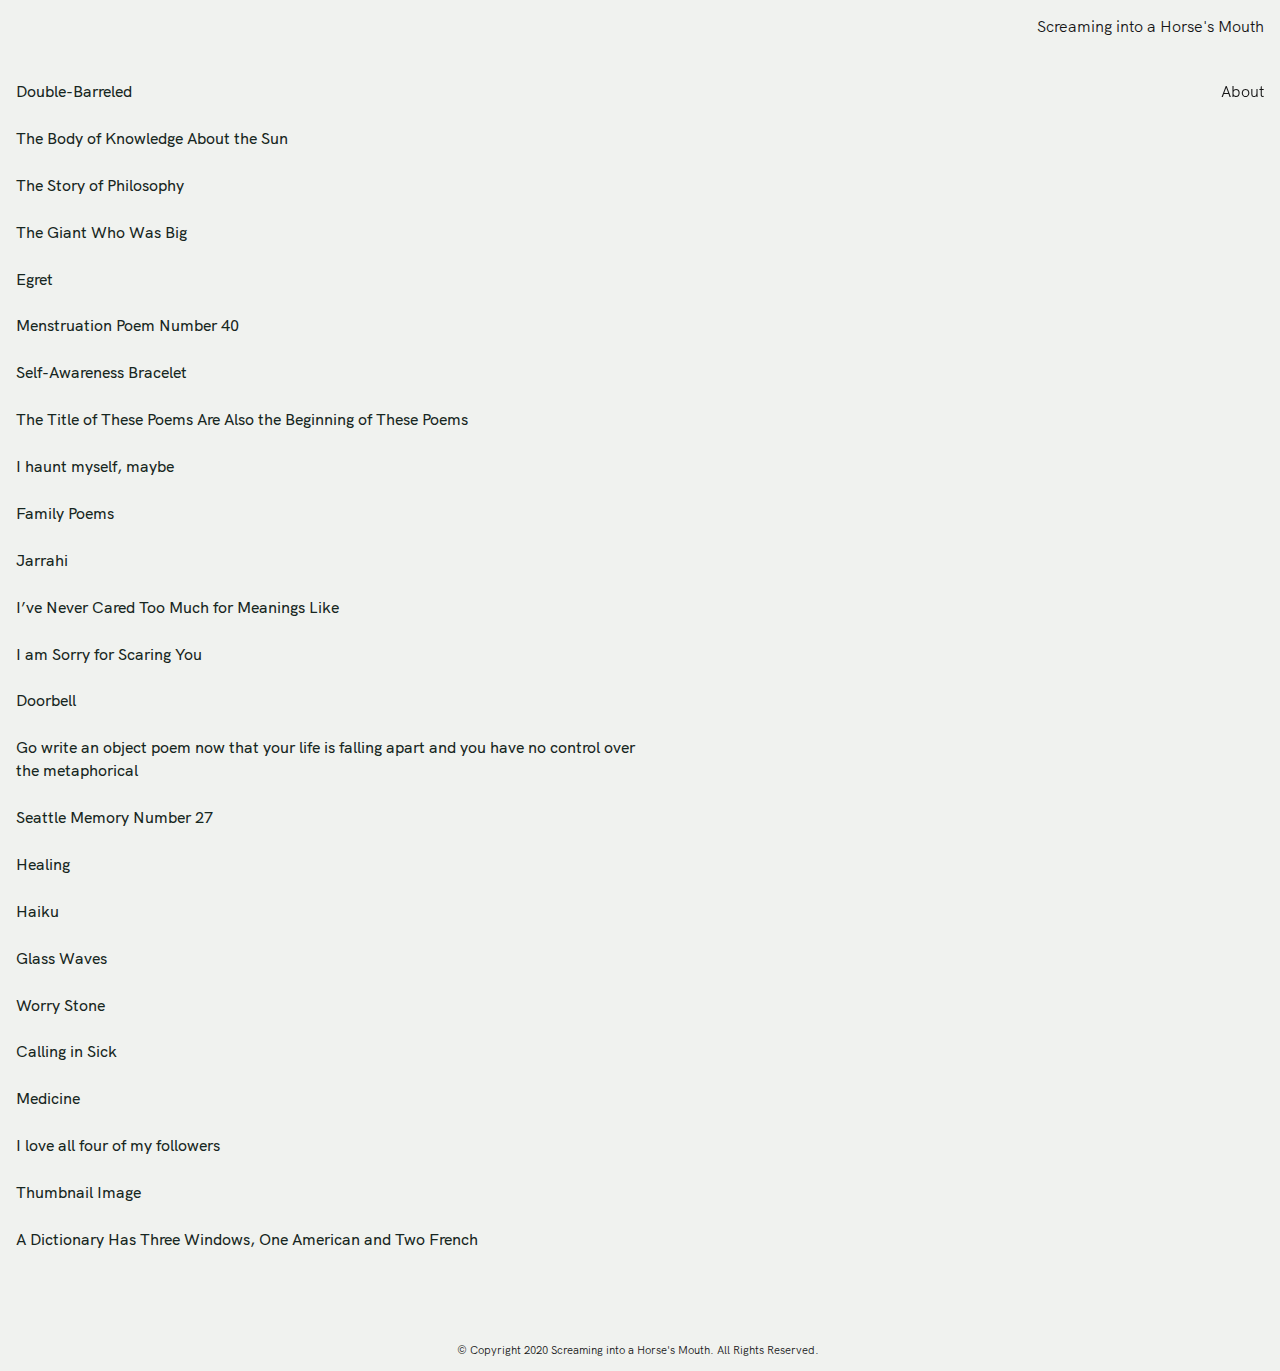
==== index.html @ bbf0a07b "added charlottes poems" ====
<!DOCTYPE html>
<html lang="en" dir="ltr">
<head>
  <meta charset="UTF-8" />
  <meta name="viewport" content="width=device-width, initial-scale=1.0, user-scalable=no" />

  <title>Screaming into a Horse's Mouth</title>

  <meta name="description" content="Screaming into a Horse's Mouth is a website containing poetry" />
  <link rel="canonical" href="https://screamingintoahorsesmouth.com" />

  <meta property="og:type" content="website" />
  <meta property="og:title" content="Screaming into a Horse's Mouth" />
  <meta property="og:description" content="Screaming into a Horse's Mouth is a website containing poetry" />
  <meta property="og:url" content="https://screaming.surge.sh/" />
  <meta property="og:site_name" content="Screaming into a Horse's Mouth" />
  <meta property="og:image" content="https://screamingintoahorsesmouth.com/siahm.png" />

  <meta name="twitter:card" content="summary_large_image" />
  <meta name="twitter:title" content="Screaming into a Horse's Mouth" />
  <meta name="twitter:description" content="Screaming into a Horse's Mouth is a website containing poetry" />
  <meta name="twitter:site" content="https://screamingintoahorsesmouth.com" />
  <meta name="twitter:image" content="https://screamingintoahorsesmouth.com/siahm.png" />

  <script src="https://ajax.googleapis.com/ajax/libs/jquery/3.3.1/jquery.min.js"></script>
  <link rel="stylesheet" type="text/css" href="style.css" />
</head>

<body class="no-js">

  <header>
  Screaming into a Horse's Mouth
  </header>

  <main>

  <div class="pageFlex">
    <div class="pieces">

      <!--
          <div class="piece" id="">
            <span class="pieceTitle"></span>
            <div class="content">

            <div class="authorName"></div>
            <div class="shareLink"><span class="share">Share</span></div>
            </div>
          </div> -->
          <div class="piece" id="knight1">
            <span class="pieceTitle">Double-Barreled</span>
            <div class="content">
              <div class="poemLine">Let our children keep </div>
              <div class="poemLine">both names I will not lose</div>
              <div class="poemLine">myself again to love</div>
              <div class="poemLine">to this idea that I could belong</div>
              <div class="poemLine">to anyone other than myself</div>
              <br>
              <div class="poemLine">Three goats swept to sea</div>
              <div class="poemLine">by Hurricane Dorian</div>
              <div class="poemLine">were eventually found alive</div>
              <div class="poemLine">and bleating &nbsp; Are they the same goats</div>
              <div class="poemLine">or do they now belong to the sea</div>
              <div class="poemLine">It’s so easy to say yes</div>
              <div class="poemLine">and to say no and to never expand</div>
              <br>
              <div class="poemLine">on the aftermath &nbsp; how I am so confused</div>
              <div class="poemLine">my god by every social situation </div>
              <div class="poemLine">even shaking a hand I question my femininity</div>
              <div class="poemLine">how I must liken everything to goats</div>
              <div class="poemLine">as a means of understanding</div>
              <br>
              <div class="poemLine">Goats were first domesticated </div>
              <div class="poemLine">between nine and eleven</div>
              <div class="poemLine">thousand years ago &nbsp; Help me herd these up</div>
              <div class="poemLine">all these ancient feelings</div>
            <div class="authorName">Charlotte Knight</div>
            <div class="shareLink"><span class="share">Share</span></div>
            </div>
          </div>

          <div class="piece" id="brodak1">
            <span class="pieceTitle">The Body of Knowledge About the Sun</span>
            <div class="content">

              <div class="poemLine">Some matter</div>
              <div class="poemLine">just turned around</div>
              <div class="poemLine">very slowly</div>
              <div class="poemLine">to regard itself.</div>
              <br>
              <div class="poemLine">Crows barked</div>
              <div class="poemLine">in every direction</div>
              <div class="poemLine">for hundreds of years.</div>
              <br>
              <div class="poemLine"><i>Where *are we*</i></div>
              <div class="poemLine"><i>right now?</i> Someone asked</div>
              <div class="poemLine">in workshop. <i>Who</i></div>
              <br>
              <div class="poemLine"><i>is the *you*?</i></div>
              <br>
              <div class="poemLine">Matter bonded, and </div>
              <div class="poemLine">“no one” knows why.</div>
              <div class="poemLine">To violently and permanently</div>
              <div class="poemLine">separate it, well,</div>
              <br>
              <div class="poemLine">imagine how painters</div>
              <div class="poemLine">were once forced to paint the sun!</div>
              <br>
              <div class="poemLine">Rothko said to stand <i>18 inches</i></div>
              <div class="poemLine">from his paintings in order to see them.</div>
              <br>
              <div class="poemLine">The sun is unviewable.</div>
              <br>
              <div class="poemLine">No consolation.</div>
              <div class="poemLine">No menacing spirit.</div>
              <br>
              <div class="poemLine">It gives</div>
              <div class="poemLine">everything.</div>
              <div class="poemLine">Still</div>
              <br>
              <div class="poemLine">we paint it.</div>

            <div class="authorName">Molly Brodak</div>
            <div class="shareLink"><span class="share">Share</span></div>
            </div>
          </div>


      <div class="piece" id="weatherhead1">
        <span class="pieceTitle">The Story of Philosophy</span>
        <div class="content">
          <div class="poemLine">Snow gathers on the power lines across the street.</div>
          <br>
          <div class="poemLine">Art beats nature, every time.</div>
          <br>
          <div class="poemLine">Immanuel Kant died like a leaf.</div>
          <br>
          <div class="poemLine">Dik-diks mark their territory with tears.</div>
          <br>
          <div class="poemLine">Truth is the liquidation of an idea.</div>
          <br>
          <div class="poemLine">And I feel like a homunculus, trapped in automaton.</div>
          <br>
          <div class="poemLine">Pessimism as the penultimate decadence.</div>
          <br>
          <div class="poemLine">No results for “socieaphagus” — did you mean: <i>sarcophagus</i>?</div>
          <br>
          <div class="poemLine">Live Look: Every building is a post-war building.</div>
          <br>
          <div class="poemLine">And God is the ghost of a local potentate, just like me.</div>
        <div class="authorName">Andrew Weatherhead</div>
        <div class="shareLink"><span class="share">Share</span></div>
        </div>
      </div>

      <div class="piece" id="maradik2">
        <span class="pieceTitle">The Giant Who Was Big</span>
        <div class="content">

          <div class="poemLine">the giant who was big</div>
          <div class="poemLine">was so big</div>
          <div class="poemLine">little giants</div>
          <div class="poemLine">lived on top</div>
          <div class="poemLine">of his head</div>
          <br>
          <div class="poemLine">the little giants who were small</div>
          <div class="poemLine">were so small</div>
          <div class="poemLine">they didn’t exist</div>
          <br>
          <div class="poemLine">“exist” did not exist</div>
          <div class="poemLine">neither did “did”</div>
          <br>
          <div class="poemLine">darkness falls on the giants</div>
          <div class="poemLine">endless night</div>
          <div class="poemLine">forget about the giants</div>
          <div class="poemLine">they are completely gone</div>
          <br>
          <div class="poemLine">now imagine you’re me</div>
          <div class="poemLine">there is no me</div>
          <br>
          <div class="poemLine">Once upon a time </div>
          <div class="poemLine">there was no one</div>
          <div class="poemLine">let’s begin</div>

        <div class="authorName">John Maradik</div>
        <div class="shareLink"><span class="share">Share</span></div>
        </div>
      </div>

      <div class="piece" id="andrelczyk2">
        <span class="pieceTitle">Egret</span>
        <div class="content">

          <div class="poemLine">two flutes playing two parts</div>
          <div class="poemLine">of one movement the egret stands on</div>
          <div class="poemLine">one leg then the other</div>

        <div class="authorName">Mike Andrelczyk</div>
        <div class="shareLink"><span class="share">Share</span></div>
        </div>
      </div>

      <div class="piece" id="knoles1">
        <span class="pieceTitle">Menstruation Poem Number 40</span>
        <div class="content">
          I thought that when my period started, <br>
          My depression would<br>
          Flow out of me <br>
          Like the blood.<br>
          <br>
          <br>
          It’s still here.
        <div class="authorName">Jessie Knoles</div>
        <div class="shareLink"><span class="share">Share</span></div>
        </div>
      </div>

      <div class="piece" id="bailey1">
        <span class="pieceTitle">Self-Awareness Bracelet</span>
        <div class="content">
          <div class="poemLine">I try not to give into it</div>
          <div class="poemLine">The need to fear</div>
          <div class="poemLine">The reluctance to believe</div>
          <div class="poemLine">That the leaves will change </div>
          <div class="poemLine">with never enough time inside me </div>
          <div class="poemLine">I staple my life to its mirror </div>
          <div class="poemLine">The staple smiles</div>
          <div class="poemLine">I hold my hand up to its reflection </div>
          <div class="poemLine">Gift my palm its hidden cool </div>
          <div class="poemLine">Who I am smeared like egg into sky</div>
          <div class="poemLine">A skeleton adorned with skin</div>
          <div class="poemLine">enduring the clunk of heaven’s armor</div>
          <div class="poemLine">and what it reflects back to its other</div>
          <div class="poemLine">and shadows of my own oblivion glued between </div>
          <div class="poemLine">I walk forever into dying forests </div>
          <div class="poemLine">I walk into myself passing through</div>
          <div class="poemLine">Emerge with my bones a mosaic of feeling</div>
          <div class="poemLine">I give into the fear</div>
          <div class="poemLine">I give into them all</div>
          <div class="poemLine">I run rampant through the hallways of anonymity </div>
          <div class="poemLine">Shrieking albeits and falsehoods</div>
          <div class="poemLine">I shut up against myself and I wither</div>
          <div class="poemLine">I wear patches of withering on my skeleton</div>
          <div class="poemLine">A graying mosaic now glued with shadow</div>
          <div class="poemLine">I urgently perform what I mean</div>
          <div class="poemLine">I mean what I am</div>
          <div class="poemLine">Deny the paradox of love</div>
          <div class="poemLine">Accept only love</div>
          <div class="poemLine">Snap off my twig</div>
          <div class="poemLine">Dispose of my shoreline</div>
          <div class="poemLine">Enact a crusade upon who I am</div>
          <div class="poemLine">When I am wartorn really wartorn </div>
          <div class="poemLine">I am sacred against God</div>
          <div class="poemLine">I am sacred against God</div>
          <div class="poemLine">I plant the war in my shadow </div>
          <div class="poemLine">and it germinates midsummer </div>
          <div class="poemLine">My glue melts </div>
          <div class="poemLine">I fall apart</div>
          <div class="poemLine">It is not really war </div>
          <div class="poemLine">Was never really me</div>
          <div class="poemLine">It was my divine failure </div>
          <div class="poemLine">I mean no no no</div>
          <div class="poemLine">My failure’s design</div>
          <div class="poemLine">I tell myself it’s all just wind in the trees</div>
          <div class="poemLine">It’s like laughter</div>
          <div class="poemLine">And branches fall to impale the earth</div>
          <div class="poemLine">And all of this all of this</div>
          <div class="poemLine">And a wandering heart dreams of self-duplication</div>
          <div class="poemLine">I reach out with all that I span</div>
          <div class="poemLine">It’s a weird thought I’ve become</div>
        <div class="authorName">Daniel Bailey</div>
        <div class="shareLink"><span class="share">Share</span></div>
        </div>
      </div>

      <div class="piece" id="gonzalez1">
        <span class="pieceTitle">The Title of These Poems Are Also the Beginning of These Poems</span>
        <div class="content">

          <h3>NINE TIMES OUT OF TEN</h3>

          <br>

          The nail you find pierced <br>
          between the webbing<br>
          of your toes is coated in<br>
          rust and mud.<br>

          <br>
          <div class="dinkus"></div>
          <br>

          <h3>IF ACTION IS REQUIRED</h3>

          <br>

          Please feel free<br>
          to ask for me because<br>
          <br>
          I will gladly cut down<br>
          armies of the undead and<br>
          <br>
          Remove my pancreas<br>
          without local anesthetic and<br>
          <br>
          Lay my head gently<br>
          on top of your lap.<br>

          <br>
          <div class="dinkus"></div>
          <br>


          <h3>THE SUN IS SHINING THE WATER IS GLISTENING AND YOU ARE</h3>

          <br>

          In a robe beside the pool.<br><br>
          Drinking champagne from a flute.<br><br>
          Pawing strawberries into your mouth.<br><br>
          Thinking: “The End .”<br><br>
          Thinking: “I love you.”<br><br>
          Thinking: “And I’m not sorry.”

        <div class="authorName">Cavin Bryce Gonzalez</div>
        <div class="shareLink"><span class="share">Share</span></div>
        </div>
      </div>

      <div class="piece" id="nicol2">
        <span class="pieceTitle">I haunt myself, maybe</span>
        <div class="content">
          <div class="poemLine">I’m watching Jaquie light her cigarette,</div>
          <div class="poemLine">and the way her roots are showing.</div>
          <br>
          <div class="poemLine">I feel I’m rotting, stuck above ground,</div>
          <div class="poemLine">a musk layer on everything.</div>
          <br>
          <div class="poemLine">Like pulling maggots out,</div>
          <div class="poemLine">can’t tell her my hands are full;</div>
          <div class="poemLine">mouth full of mold?</div>
          <br>
          <div class="poemLine">Speaking slow to her now,</div>
          <div class="poemLine">aware of things coming out.</div>
        <div class="authorName">Emily Nicol</div>
        <div class="shareLink"><span class="share">Share</span></div>
        </div>
      </div>

      <div class="piece" id="zsmith1">
        <span class="pieceTitle">Family Poems</span>
        <div class="content">
          <h3>toddler poem</h3>

          today my toddler <br>
          "humped backwards"<br>
          until she was entirely<br>
          under the couch<br>

          <br>
          <div class="dinkus"></div>
          <br>

          <h3>nephew poem</h3>

          my nephew plays basketball<br>
          and my sister told him if he scored three baskets<br>
          she would buy him a cheeseburger<br>
          and he scored six baskets<br>
          so she bought him two cheeseburgers<br>

          <br>
          <div class="dinkus"></div>
          <br>

          <h3>dogs poem</h3>

          i'm going to take a nap<br>
          with my dogs<br>
          ok<br>
          goodnight
        <div class="authorName">Zac Smith</div>
        <div class="shareLink"><span class="share">Share</span></div>
        </div>
      </div>

      <div class="piece" id="lakghomi1">
        <span class="pieceTitle">Jarrahi</span>
        <div class="content">
          The reeds sampled blood <br>
          in their daily diet of <br>
          hydrocarbons and heavy metals<br>
          The gulls woke up hazy<br>
          from lead-colored dreams<br>
          of not being able to fly<br>
          The marsh was silent<br>
          The moon was screened behind<br>
          a phosphorous halo of shame<br>
        <div class="authorName">Babak Lakghomi</div>
        <div class="shareLink"><span class="share">Share</span></div>
        </div>
      </div>

      <div class="piece" id="knight2">
        <span class="pieceTitle">I’ve Never Cared Too Much for Meanings Like</span>
        <div class="content">
          <div class="poemLine">When I sit on the beach and watch a goat emerge from the waves, okay, that’s an omen</div>
          <br>
          <div class="poemLine">and when I climb on the goat and a grief emerges from me in waves, then yeah, that’s a poem</div>
          <br>
          <div class="poemLine">They say at night you only see the clouds when they surround the moon</div>
          <br>
          <div class="poemLine">Then they say <i>something something my heart, something something you</i></div>
          <br>
          <div class="poemLine">Lately me and my goat pal have been pointing out clouds, talking about what they look like, what they might mean</div>
          <br>
          <div class="poemLine">Like <i>that one’s the world’s saddest oyster knife</i></div>
          <br>
          <div class="poemLine">or <i>that one’s the reason I have abandonment issues</i></div>
          <br>
          <div class="poemLine">These comments tend to earn me a murmur of agreement which emanates from the sea </div>
          <br>
          <div class="poemLine">For each murmur, my goat pal bleats solemnly</div>
          <br>
          <div class="poemLine">Each bleat is a reminder that I shouldn’t have to ask to be loved right</div>
          <br>
          <div class="poemLine">I always say to my goat friend <i>O goat friend dear goat friend</i></div>
          <br>
          <div class="poemLine"><i>how could I ever live without you?</i></div>
          <br>
          <div class="poemLine">And he always goes like <i>tears tears Madonna</i></div>
          <br>
          <div class="poemLine"><i>Tears tears for you</i></div>
        <div class="authorName">Charlotte Knight</div>
        <div class="shareLink"><span class="share">Share</span></div>
        </div>
      </div>

      <div class="piece" id="pope1">
        <span class="pieceTitle">I am Sorry for Scaring You</span>
        <div class="content">
          I am burying bulbs of glass.<br>
          I am threading lines of copper <br>
          Through snakes from the dirt.<br>
          I am screaming into a horse’s mouth.<br>
          <br>
          I am two hands filling with venom,<br>
          Swollen fingers that fumble <br>
          Teeth deeper into the mud and <br>
          I am sorry for scaring you.<br>
          <br>
          I am buried in water, blisters <br>
          Soft and I tear through <br>
          Bubbling skin. I am forcing <br>
          Wire through bone to keep<br>
          From crumbling to the ground.<br>
          <br>
          I am burying our horse. I am<br>
          Placing holes in the casket to<br>
          Allow for rot. I am looking for <br>
          My teeth in your mouth.<br>
          <br>
          You tell me to leave but my<br>
          Knees are now full of lead.<br>
          I am screaming as you pull <br>
          The snakes from my mouth.

          <div class="authorName">Giacomo Pope</div>
          <div class="shareLink"><span class="share">Share</span></div>
        </div>
      </div>

      <div class="piece" id="brodak2">
        <span class="pieceTitle">Doorbell</span>
        <div class="content">
          <div class="poemLine">On occasion a person would get so that she couldn’t speak.</div>
          <div class="poemLine">Not because of any beauty, which does exist, even too much at times.</div>
          <div class="poemLine">No, there would be a water-hurrying feeling, a clean-pages-being-fanned</div>
          <div class="poemLine">feeling, and then time really would leave you. Termite sounds four floors</div>
          <div class="poemLine">down and leaves unspooling in the ash outside. Returning to a plot of trees</div>
          <div class="poemLine">where one hid as a teen and finding it not gloomy, or not meaningful. </div>
          <div class="poemLine">Claws tracking in the attic which was otherwise unused. No one is in charge</div>
          <div class="poemLine">of any space. Sound of kids screaming in fun down the block while opening a letter</div>
          <div class="poemLine">with very bad news about your last hope. That kind of thing. A signal</div>
          <div class="poemLine">could be sent, then, a signal itself as a self, even if no one was home.</div>
        <div class="authorName">Molly Brodak</div>
        <div class="shareLink"><span class="share">Share</span></div>
        </div>
      </div>

      <div class="piece" id="nicol1">
        <span class="pieceTitle">Go write an object poem now that your life is falling apart and you have no control over the metaphorical</span>
        <div class="content">
          <div class="poemLine">dildo in the sink</div>
          <div class="poemLine">with two weeks of dishes.</div>
          <br>
          <div class="poemLine">lost the ability to eat vegetables;</div>
          <div class="poemLine">i tried chincharrones.</div>
          <br>
          <div class="poemLine">a mouth full of frozen</div>
          <div class="poemLine">food from the gas station.</div>
          <br>
          <div class="poemLine">i ate it all;</div>
          <div class="poemLine">i don’t even feel bad;</div>
        <div class="authorName">Emily Nicol</div>
        <div class="shareLink"><span class="share">Share</span></div>
        </div>
      </div>


      <div class="piece" id="knoles2">
        <span class="pieceTitle">Seattle Memory Number 27</span>
        <div class="content">
        nothing makes me feel more like an animal than when rachel, my 61 year old coworker and only friend, leans over the register and tells me that the men in the plant store can sense my ovulation
        <div class="authorName">Jessie Knoles</div>
        <div class="shareLink"><span class="share">Share</span></div>
        </div>
      </div>

    <div class="piece" id="maradik1">
      <span class="pieceTitle">Healing</span>
      <div class="content">

        <div class="poemLine">my father never had</div>
        <div class="poemLine">sex he tried to but</div>
        <div class="poemLine">could not</div>
        <div class="poemLine">go into mom </div>
        <div class="poemLine">only beside her</div>
        <div class="poemLine">therefore I was never </div>
        <div class="poemLine">born and had to be</div>
        <div class="poemLine">one of those people</div>
        <div class="poemLine">who stands outside</div>
        <div class="poemLine">cabins at night</div>

      <div class="authorName">John Maradik & Chris Cheney</div>
      <div class="shareLink"><span class="share">Share</span></div>
      </div>
    </div>

    <div class="piece" id="pope0">
      <span class="pieceTitle">Haiku</span>
      <div class="content">
        A peach rots <br>
        Silently <br>
        Under yellow paint
        <div class="authorName">Giacomo Pope</div>
        <div class="shareLink"><span class="share">Share</span></div>
      </div>
    </div>

      <div class="piece" id="andrelczyk1">
        <span class="pieceTitle">Glass Waves</span>
        <div class="content">

          <div class="poemLine">drawing the batmobile 100 x</div>
          <div class="poemLine">typing 15 qs in a row</div>
          <div class="poemLine">pulling off a trick on a stunt bike </div>
          <div class="poemLine">called the mandala can it be called</div>
          <div class="poemLine">a gangway if it isn’t</div>
          <div class="poemLine">in a gang can it be called a wave if it doesn’t</div>
          <div class="poemLine">break / notice what’s all around you</div>
          <div class="poemLine">and repeat it back / the moon</div>
          <div class="poemLine">rolls its juicy ass around the earth</div>
          <div class="poemLine">I forget the other gifs</div>
          <div class="poemLine">anyone need some sky? I’m going</div>

        <div class="authorName">Mike Andrelczyk</div>
        <div class="shareLink"><span class="share">Share</span></div>
        </div>
      </div>

      <div class="piece" id="bailey2">
        <span class="pieceTitle">Worry Stone</span>
        <div class="content">
          <div class="poemLine">I come up with a better word for the world</div>
          <div class="poemLine">and I speak it directly into the earth’s air</div>
          <div class="poemLine">I drink cold water from an insulated cup</div>
          <br>
          <div class="poemLine">The earth is untidy</div>
          <div class="poemLine">Catkins cover every artificial surface</div>
          <div class="poemLine">attempting to inseminate the plastic’s flower</div>
          <br>
          <div class="poemLine">In the previous time zone</div>
          <div class="poemLine">it is happy hour</div>
          <div class="poemLine">In our time zone</div>
          <div class="poemLine">the weeping will soon cease</div>
          <br>
          <div class="poemLine">I have climbed a tall tree</div>
          <div class="poemLine">and have written a different word for love</div>
          <div class="poemLine">on each leaf</div>
          <div class="poemLine">In the fall I will know how to say</div>
          <div class="poemLine">what I already know how to say</div>
          <br>
          <div class="poemLine">I breathe oxygen from a ficus in Columbia</div>
          <div class="poemLine">A meteorite wound geysers oil</div>
          <div class="poemLine">which we will use to anoint the seasons with light</div>
          <div class="poemLine">I keep a shard of the meteorite</div>
          <div class="poemLine">in my pocket as a worry stone</div>
          <div class="poemLine">By the time I finish my thought</div>
          <div class="poemLine">it will be rubbed smooth</div>
          <div class="poemLine">My thumb will be calloused</div>
          <div class="poemLine">but that is good, yes</div>
          <br>
          <div class="poemLine">I  must say it is good now and then</div>
          <div class="poemLine">I must say, “O yes, I love water”</div>
          <div class="poemLine">as I drink again from my cup</div>
          <div class="poemLine">I must view it as my duty to say it</div>
          <div class="poemLine">I hope to always mean what I say</div>
          <div class="poemLine">and for what I say to enhance the image</div>
          <div class="poemLine">of the world that I see</div>
          <div class="poemLine">and love</div>
          <div class="poemLine">but remember that even love’s puddle</div>
          <div class="poemLine">reflects what is above it</div>
          <div class="poemLine">and below it</div>
          <div class="poemLine">and that even a puddle</div>
          <div class="poemLine">has a shadow</div>
          <div class="poemLine">and all of these things </div>
          <div class="poemLine">flourish in thought</div>
        <div class="authorName">Daniel Bailey</div>
        <div class="shareLink"><span class="share">Share</span></div>
        </div>
      </div>

      <div class="piece" id=knoles13>
        <span class="pieceTitle">Calling in Sick</span>
        <div class="content">
          i just spent <br>
          thirty minutes on a bench  <br>
          trying to remember  <br>
          whether or not  <br>
          i had sex in this park  <br>
          seven years ago <br>
        <div class="authorName">Jessie Knoles</div>
        <div class="shareLink"><span class="share">Share</span></div>
        </div>
      </div>

      <div class="piece" id="brodak3">
        <span class="pieceTitle">Medicine</span>
        <div class="content">
          <div class="poemLine">Men did unspeakable things to women.</div>
          <div class="poemLine">Knobs of bones made public,</div>
          <div class="poemLine">sober ceiling fan light on chops, eyeballs.</div>
          <br>
          <div class="poemLine">Iron pebbles collated across limbs.</div>
          <div class="poemLine">Better ones practiced shots for the vitals.</div>
          <div class="poemLine">Richer ones relaxed in the background.</div>
          <br>
          <div class="poemLine">I remember one so weak he’d</div>
          <div class="poemLine">waste quail with a shotgun,</div>
          <div class="poemLine">refill fighter jets in his uniform,</div>
          <br>
          <div class="poemLine">hands still sore from strangulation.</div>
          <div class="poemLine">One sewed the strap back on his duffle bag.</div>
          <div class="poemLine">Others hid him.</div>
          <div class="poemLine">Others cheered, among themselves, for the maiming.</div>
          <div class="poemLine">Others blamed the women.</div>
          <div class="poemLine">Others withheld treatment.</div>
          <div class="poemLine">Almost everyone withheld treatment.</div>
        <div class="authorName">Molly Brodak</div>
        <div class="shareLink"><span class="share">Share</span></div>
        </div>
      </div>

      <div class="piece block" id=nicol3>
        <span class="pieceTitle">I love all four of my followers</span>
        <div class="content">
          What if every new tweet of mine was just taking screenshots of a word document? What if I said there is no boredom quite like the boredom of wanting to die? What if I said I would defend an un-celebration of new years? What if I said “I am concerned with the narrative?” What if I ate myself? What about the Haitian Revolution? What about the immediate reproducibility of the reposting of the reblogging of the retweeting? What if Cotton Mather masturbated? What is my self-portrait in trash? What kind of Accumulation will be the Accumulation we can point to and say “there is the Decadence, there is the Ruination?” What if we brought back the processions of flagellants? What person believes another person who says their favorite director is Fellini? What is an American soul? What is the resting speed of an auctioneer’s voice? What is with these moneyed white girls with liberal arts degrees having the aesthetic of “I can carefully curate my fetishization of poverty?” What is my self without the text? What it the best time of day for throwing up? What kind of shit will I have next? What is my self without my body? What if I changed my name to Antigone? What if I ate that? What would I be like without a name? What kinds of grief can be indexed? What will be the menu of the Last Dinner Party of 2020? What is a president? What is this if not publishing? What’s good?
        <div class="authorName">Emily Nicol</div>
        <div class="shareLink"><span class="share">Share</span></div>
        </div>
      </div>

      <div class="piece" id="andrelczyk3">
        <span class="pieceTitle">Thumbnail Image</span>
        <div class="content">

          <div class="poemLine">sailing through space on discount patio furniture </div>
          <div class="poemLine">the soft afternoon filtered through ice cubes</div>
          <div class="poemLine">you say it again</div>
          <div class="poemLine">but this time I let it go by</div>
          <div class="poemLine">like the mailman in his mail truck</div>

        <div class="authorName">Mike Andrelczyk</div>
        <div class="shareLink"><span class="share">Share</span></div>
        </div>
      </div>

    <div class="piece" id="pope2">
      <span class="pieceTitle">A Dictionary Has Three Windows, One American and Two French</span>
      <div class="content">
        <div class="poemLine">You gather words but you do not order them</div>
        <br>
        <div class="poemLine">To you, a sentence is meaningless </div>
        <br>
        <div class="poemLine">Reading each word, it becomes impossible to understand a sentence </div>
        <br>
        <div class="poemLine">Reading a sentence is impossible </div>
        <br>
        <div class="poemLine">In a notebook you write the definition of each found word from a pocket dictionary </div>
        <br>
        <div class="poemLine">When referring to the definitions in your notebook, you first look up each word in a pocket dictionary</div>
        <br>
        <div class="poemLine">You read the pocket dictionary with a much larger dictionary open on your lap</div>
        <br>
        <div class="poemLine">Reading has become exhausting</div>
        <br>
        <div class="poemLine">You gather definitions but you do not order them</div>
        <br>
        <div class="poemLine">I say I am cold</div>
        <br>
        <div class="poemLine">You look for the word cold in your notebook but cannot find it</div>
        <br>
        <div class="poemLine">You look for the word missing in your notebook</div>
        <br>
        <div class="poemLine">You look up the word found in your pocket dictionary </div>
        <br>
        <div class="poemLine">I close the window </div>
        <br>
        <div class="poemLine">I go to bed</div>
        <br>
        <div class="poemLine">At work the next day, I make a coffee</div>
        <br>
        <div class="poemLine">On my way home, I wait at the crossing</div>
        <br>
        <div class="poemLine">The car which is meant to stop, doesn’t stop</div>
        <br>
        <div class="poemLine">I am outside the door and you are stood at the window</div>
        <br>
        <div class="poemLine">You are trying to close the window</div>
        <br>
        <div class="poemLine">The window is closed and you are lost</div>
        <br>
        <div class="poemLine">I kiss your cheek and open the window</div>
        <br>
        <div class="poemLine">I am cold, I say</div>
        <br>
        <div class="poemLine">You shut the window and we go to bed</div>

        <div class="authorName">Giacomo Pope</div>
        <div class="shareLink"><span class="share">Share</span></div>
      </div>
  </div>

    </div>

    <div class="piece about">
      <span class="pieceTitle">About</span>
      <div class="content">
        Screaming into a Horse's Mouth is a website containing poetry.

        <br><br>

        <a href="https://tinyletter.com/screamingintoahorsesmouth">TinyLetter</a><br>
        <a href="mailto:screamingintoahorsesmouth@gmail.com">Contact</a><br>

        <br> <br>
        <h3>Mouths</h3>
        <ul>
          <li>Mike Andrelczyk</li>
          <li>Daniel Bailey</li>
          <li>Molly Brodak</li>
          <li>Cavin Bryce Gonzalez</li>
          <li>Charlotte Knight</li>
          <li>Jessie Knoles</li>
          <li>Babak Lakghomi</li>
          <li>John Maradik</li>
          <li>Emily Nicol</li>
          <li>Giacomo Pope</li>
          <li>Zac Smith</li>
          <li>Andrew Weatherhead</li>
        </ul>
      </div>
    </div>

  </div>
  </main>


  <div class="shareOverlay" id="shareBox">
        <div class="sharePop">
          <!-- <h3>Share Poem</h3> -->
          <input id="shareInput" type="text" name="" value="" readonly>
          <button id="shareButton" type="button" name="button">Copy Link</button>
        </div>
  </div>



  <div id="footer">
  <div class="copyright">© Copyright 2020 Screaming into a Horse's Mouth. All Rights Reserved.</div>
  </div>

  <script>
  $( document ).ready(function() {
    $('body').removeClass('no-js');
  });

  $( ".pieceTitle" ).click(function() {
    $(this).next().slideToggle(1000);
  });

  $( ".share" ).click(function() {
    var base = 'https://screamingintoahorsesmouth.com/'
    var id = $(this).parent().parent().parent().attr('id');
    $('#shareButton').text('Copy Link');
    $('#shareButton').css('backgroundColor', '#204f67');
    $('#shareBox').css('display', 'flex');
    $('#shareInput').attr('value', base+'#'+id);
  });

  $( "#shareButton" ).click(function() {
    copyToClipboard();
  });

  $( "#shareInput" ).click(function() {
    copyToClipboard();
  });


  function copyToClipboard(){
    $('#shareInput').select();
    document.execCommand("copy");
    $('#shareButton').text('Copied!');
    $('#shareButton').css('backgroundColor', '#326f52');
  }

  document.body.onkeydown = function(e){
    e = e || window.e;
    var keycode = e.charCode || e.keyCode;
    if( (keycode === 27) && $('#shareBox').css("display") == "flex"){
      $('#shareBox').css("display", "none");
    }
  }
  $(document).bind( "mouseup", function(e){
    var container = $(".sharePop");
    if (!container.is(e.target) && container.has(e.target).length === 0 && $('#shareBox').css("display") == "flex"){
      $('#shareBox').css("display", "none");
    }
  });
  </script>



</body>
</html>
---- style.css ----
@import url('https://fonts.googleapis.com/css?family=Work+Sans:700');

@font-face {
font-family: "hk-grotesk";
src:
url("fonts/HKGrotesk-Regular.woff") format("woff"),
url("fonts/HKGrotesk-Regular.woff2") format("woff2");
font-weight: normal;
}
@font-face {
font-family: "hk-grotesk";
src:
url("fonts/hkgrotesk-italic.woff") format("woff"),
url("fonts/hkgrotesk-italic.woff2") format("woff2");
font-style: italic;
}
@font-face {
font-family: "hk-grotesk";
src:
url("fonts/HKGrotesk-Medium.woff") format("woff"),
url("fonts/HKGrotesk-Medium.woff2") format("woff2");
font-weight: 500;
}
@font-face {
font-family: "hk-grotesk";
src:
url("fonts/HKGrotesk-Bold.woff") format("woff"),
url("fonts/HKGrotesk-Bold.woff2") format("woff2");
font-weight: 600;
}

/*
header
 */

header{
  font-family: 'hk-grotesk';
  padding: 1em;
  background-color: #F0F2EF;
  position: fixed;
  top: 0;
  width: calc(30% - 2em);
  text-align: right;
  right: 0;
}

/*
General
*/


body{
  font-family: 'hk-grotesk', Helvetica Neue, Helvetica, Arial, sans-serif;
  margin: 0;
  background-color: #F0F2EF;
  color: #161616;
  font-size: 16px;
}

main{
  margin-top: 3em;
}

h3{
  font-size: 1em;
  font-weight: 500;
  margin: 0;
  padding: 0;
  padding-bottom: 1em;
}

button{
  border: 0;
  background-color: #204f67;
  color: #F0F2EF;
  font-weight: 500;
  font-size: 0.85em;
  padding: 0.5em;
}

button:hover{
  cursor: pointer;
}

input{
  border: 1px #16262155 solid;
  background-color: #F0F2EF;
  font-size: 0.85em;
  padding: 0.4em;
}

.pageFlex{
  display: flex;
  flex-direction: row;
  justify-content: space-between;
}

/*
Link Styles
 */

a, a:visited{
   color: #204f67;
   text-decoration: none;
   border-bottom: 1px solid #F0F2EF;
   transition: border 0.6s ease, color 0.2s ease;
 }

a:hover{
  color: #204f67;
  border-bottom: 1px solid #204f67;
}

ul{
  list-style-type: none;
  margin: 0;
}



/*
ebooks
 */

.pieces{
  min-height: 80vh;
  margin: 1em;
  width: 50%;
}

.piece{
  display: block;
  margin-bottom: 0.5em;
  padding-top: 1em;
  line-height: 1.43;
}

.pieces .pieceTitle{
  font-size: 1rem;
  font-weight: 500;
  color: #162621;
  border-bottom: 1px solid #F0F2EF;
  transition: border 0.6s ease;
}

.pieces .pieceTitle:hover{
  cursor: pointer;
  border-bottom: 1px solid #162621;
}

.piece .content{
  display: none;
  margin: 2em 1em;
  color: #434134;
}

.piece:target .content{
  display: block;
}

.authorName{
  /* border-top: #43413455 1px solid; */
  color: #434134bb;
  text-align: right;
  margin-top: 2rem;
  padding-top: 1.5rem;
  font-size: 0.9em;
  /* text-decoration: underline; */
}

.dinkus{
  text-align: center;
  margin: 1em 0;
}

.content .dinkus::before{
  content: "* * *";
}

.piece.block{
    text-align: justify;
}

.poemLine{
  padding-left: 1em;
  text-indent: -1em;
}


/*
About
 */

 .about{
   width: 30%;
   margin: 1em;
   text-align: right;
   line-height: 1.43;
   position: fixed;
   right: 0;
 }

 .about .pieceTitle{
   border-bottom: 1px solid #F0F2EF;
   transition: border 0.6s ease;
}

  .about .pieceTitle:hover{
   cursor: pointer;
   border-bottom: 1px solid #162621;
  }


 .about .content{
   margin: 2em 0em;
 }


/* share */

.shareLink{
   text-align: right;
}

.share{
   color: #204f67bb;
   text-decoration: none;
   border-bottom: 1px solid #F0F2EF;
   transition: border 0.6s ease, color 0.2s ease;
   font-size: 0.9em;
   /* float: right; */
 }

.share:hover{
  cursor: pointer;
  color: #204f67bb;
  border-bottom: 1px solid #204f67bb;
}

.shareOverlay{
  display: none;
  background: #16161611;
  position: fixed;
  width: 100vw;
  height: 100vh;
  top: 0;
  flex-direction: column;
  justify-content: center;
  align-items: center;
}

.sharePop{
  display: flex;
  justify-content: center;
  flex-direction: column;
  text-align: center;
  padding: 1.5em;
  width: 14em;
  background-color: #F0F2EF;
  border-radius: 2px;
  box-shadow: 0 2px 5px 0 rgba(0,0,0,0.12),0 2px 10px 0 rgba(0,0,0,0.08);
}

.sharePop h3{
  margin-bottom: 1em;
}

.sharePop input{
    margin-bottom: 0.5em;
}

.sharePop input::selection{
    color: #326f52;
    background-color: #326f5211;
}



.sharePop input, .sharePop button{
    font-family: 'hk-grotesk', Helvetica Neue, Helvetica, Arial, sans-serif;
}

/*
Footer Styling
 */
#footer{
  margin-top: 2em;
  font-size: 1em;
  position: absolute;
  width: calc(100% - 4em);
  padding: 2em;
  z-index: 51;
}

.copyright{
  width: calc(100% - 6em);
  text-align: center;
  bottom: 1.2em;
  position: absolute;
  font-size: 0.7em;
}

/*
no js fix
 */

body.no-js .piece .content{
  display: block;
}

body.no-js .shareLink{
  display: none;
}

body.no-js .pieceTitle:hover{
  border: 0;
  cursor: default;
}



/*
Medium Styles
 */
@media only screen and (max-width: 900px) {
  .pieces{
    width: 70%;
  }

  .about{
    width: 20%;
    margin: 1em;
    text-align: right;
    line-height: 1.43;
    position: fixed;
    right: 0;
  }
}
/*
Mobile Styles
 */
@media only screen and (max-width: 500px){

  header{
    width: calc(100% - 2em);
    position: absolute;
  }

  .pageFlex{
    flex-direction: column;
  }

  .pieces{
    margin: 12px;
    width: calc(100% - 24px);
  }

  .piece .content {
    margin: 2em 6px;
  }

  .about{
    margin: 12px;
    text-align: left;
    width: calc(100% - 24px);
    border-top: 1px #000 solid;
    padding-top: 2em;
    position: relative;
  }

  .about .content{
    display: block;
    margin-left: 0;
  }

  ul{
    padding-left: 0;
  }



  /*
  Footer
   */

  #footer{
    position: absolute;
    width: calc(100%);
    padding: 0em;
    height: 1em;
    text-align: left;
  }
  .copyright{
    width: calc(100%);
  }
}

/*
iPhone 5 Fix
 */

@media only screen and (max-width: 320px) {


}
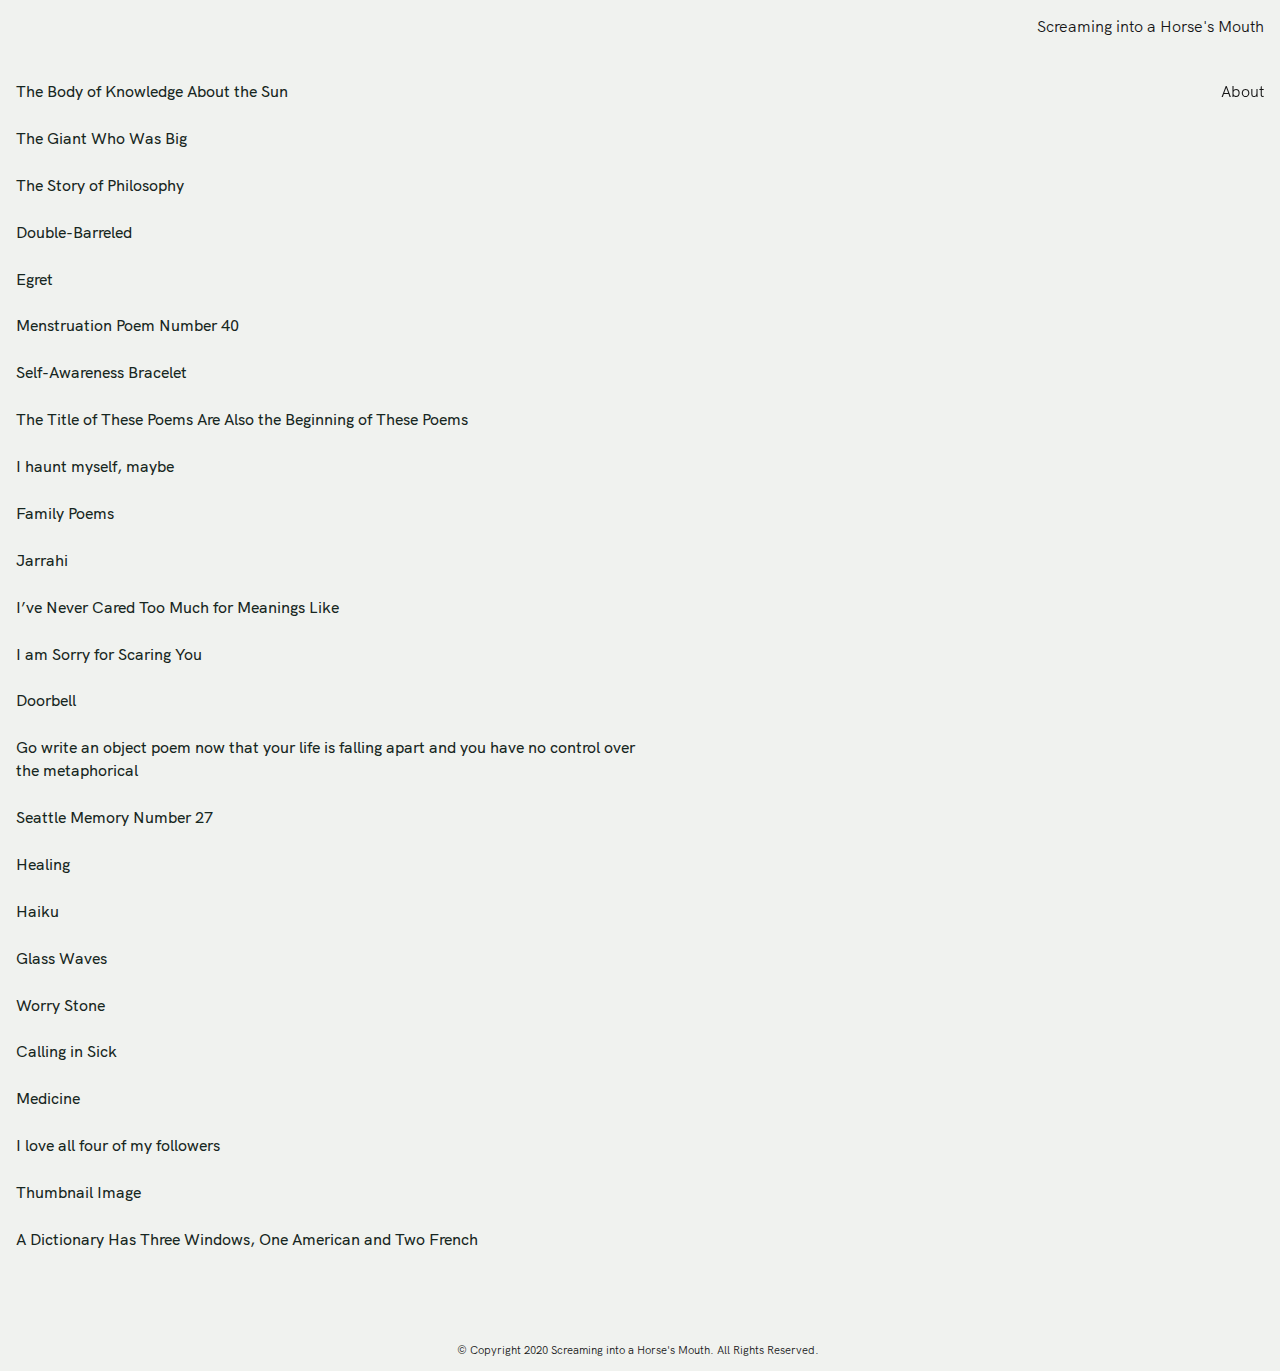
==== commit 3e964d34: "reorder" ====
--- a/index.html
+++ b/index.html
@@ -46,108 +46,49 @@
             <div class="shareLink"><span class="share">Share</span></div>
             </div>
           </div> -->
-          <div class="piece" id="knight1">
-            <span class="pieceTitle">Double-Barreled</span>
-            <div class="content">
-              <div class="poemLine">Let our children keep </div>
-              <div class="poemLine">both names I will not lose</div>
-              <div class="poemLine">myself again to love</div>
-              <div class="poemLine">to this idea that I could belong</div>
-              <div class="poemLine">to anyone other than myself</div>
-              <br>
-              <div class="poemLine">Three goats swept to sea</div>
-              <div class="poemLine">by Hurricane Dorian</div>
-              <div class="poemLine">were eventually found alive</div>
-              <div class="poemLine">and bleating &nbsp; Are they the same goats</div>
-              <div class="poemLine">or do they now belong to the sea</div>
-              <div class="poemLine">It’s so easy to say yes</div>
-              <div class="poemLine">and to say no and to never expand</div>
-              <br>
-              <div class="poemLine">on the aftermath &nbsp; how I am so confused</div>
-              <div class="poemLine">my god by every social situation </div>
-              <div class="poemLine">even shaking a hand I question my femininity</div>
-              <div class="poemLine">how I must liken everything to goats</div>
-              <div class="poemLine">as a means of understanding</div>
-              <br>
-              <div class="poemLine">Goats were first domesticated </div>
-              <div class="poemLine">between nine and eleven</div>
-              <div class="poemLine">thousand years ago &nbsp; Help me herd these up</div>
-              <div class="poemLine">all these ancient feelings</div>
-            <div class="authorName">Charlotte Knight</div>
-            <div class="shareLink"><span class="share">Share</span></div>
-            </div>
-          </div>
-
-          <div class="piece" id="brodak1">
-            <span class="pieceTitle">The Body of Knowledge About the Sun</span>
-            <div class="content">
-
-              <div class="poemLine">Some matter</div>
-              <div class="poemLine">just turned around</div>
-              <div class="poemLine">very slowly</div>
-              <div class="poemLine">to regard itself.</div>
-              <br>
-              <div class="poemLine">Crows barked</div>
-              <div class="poemLine">in every direction</div>
-              <div class="poemLine">for hundreds of years.</div>
-              <br>
-              <div class="poemLine"><i>Where *are we*</i></div>
-              <div class="poemLine"><i>right now?</i> Someone asked</div>
-              <div class="poemLine">in workshop. <i>Who</i></div>
-              <br>
-              <div class="poemLine"><i>is the *you*?</i></div>
-              <br>
-              <div class="poemLine">Matter bonded, and </div>
-              <div class="poemLine">“no one” knows why.</div>
-              <div class="poemLine">To violently and permanently</div>
-              <div class="poemLine">separate it, well,</div>
-              <br>
-              <div class="poemLine">imagine how painters</div>
-              <div class="poemLine">were once forced to paint the sun!</div>
-              <br>
-              <div class="poemLine">Rothko said to stand <i>18 inches</i></div>
-              <div class="poemLine">from his paintings in order to see them.</div>
-              <br>
-              <div class="poemLine">The sun is unviewable.</div>
-              <br>
-              <div class="poemLine">No consolation.</div>
-              <div class="poemLine">No menacing spirit.</div>
-              <br>
-              <div class="poemLine">It gives</div>
-              <div class="poemLine">everything.</div>
-              <div class="poemLine">Still</div>
-              <br>
-              <div class="poemLine">we paint it.</div>
-
-            <div class="authorName">Molly Brodak</div>
-            <div class="shareLink"><span class="share">Share</span></div>
-            </div>
-          </div>
-
-
-      <div class="piece" id="weatherhead1">
-        <span class="pieceTitle">The Story of Philosophy</span>
-        <div class="content">
-          <div class="poemLine">Snow gathers on the power lines across the street.</div>
-          <br>
-          <div class="poemLine">Art beats nature, every time.</div>
-          <br>
-          <div class="poemLine">Immanuel Kant died like a leaf.</div>
-          <br>
-          <div class="poemLine">Dik-diks mark their territory with tears.</div>
-          <br>
-          <div class="poemLine">Truth is the liquidation of an idea.</div>
-          <br>
-          <div class="poemLine">And I feel like a homunculus, trapped in automaton.</div>
-          <br>
-          <div class="poemLine">Pessimism as the penultimate decadence.</div>
-          <br>
-          <div class="poemLine">No results for “socieaphagus” — did you mean: <i>sarcophagus</i>?</div>
-          <br>
-          <div class="poemLine">Live Look: Every building is a post-war building.</div>
-          <br>
-          <div class="poemLine">And God is the ghost of a local potentate, just like me.</div>
-        <div class="authorName">Andrew Weatherhead</div>
+
+      <div class="piece" id="brodak1">
+        <span class="pieceTitle">The Body of Knowledge About the Sun</span>
+        <div class="content">
+
+          <div class="poemLine">Some matter</div>
+          <div class="poemLine">just turned around</div>
+          <div class="poemLine">very slowly</div>
+          <div class="poemLine">to regard itself.</div>
+          <br>
+          <div class="poemLine">Crows barked</div>
+          <div class="poemLine">in every direction</div>
+          <div class="poemLine">for hundreds of years.</div>
+          <br>
+          <div class="poemLine"><i>Where *are we*</i></div>
+          <div class="poemLine"><i>right now?</i> Someone asked</div>
+          <div class="poemLine">in workshop. <i>Who</i></div>
+          <br>
+          <div class="poemLine"><i>is the *you*?</i></div>
+          <br>
+          <div class="poemLine">Matter bonded, and </div>
+          <div class="poemLine">“no one” knows why.</div>
+          <div class="poemLine">To violently and permanently</div>
+          <div class="poemLine">separate it, well,</div>
+          <br>
+          <div class="poemLine">imagine how painters</div>
+          <div class="poemLine">were once forced to paint the sun!</div>
+          <br>
+          <div class="poemLine">Rothko said to stand <i>18 inches</i></div>
+          <div class="poemLine">from his paintings in order to see them.</div>
+          <br>
+          <div class="poemLine">The sun is unviewable.</div>
+          <br>
+          <div class="poemLine">No consolation.</div>
+          <div class="poemLine">No menacing spirit.</div>
+          <br>
+          <div class="poemLine">It gives</div>
+          <div class="poemLine">everything.</div>
+          <div class="poemLine">Still</div>
+          <br>
+          <div class="poemLine">we paint it.</div>
+
+        <div class="authorName">Molly Brodak</div>
         <div class="shareLink"><span class="share">Share</span></div>
         </div>
       </div>
@@ -182,6 +123,66 @@
           <div class="poemLine">let’s begin</div>
 
         <div class="authorName">John Maradik</div>
+        <div class="shareLink"><span class="share">Share</span></div>
+        </div>
+      </div>
+
+
+      <div class="piece" id="weatherhead1">
+        <span class="pieceTitle">The Story of Philosophy</span>
+        <div class="content">
+          <div class="poemLine">Snow gathers on the power lines across the street.</div>
+          <br>
+          <div class="poemLine">Art beats nature, every time.</div>
+          <br>
+          <div class="poemLine">Immanuel Kant died like a leaf.</div>
+          <br>
+          <div class="poemLine">Dik-diks mark their territory with tears.</div>
+          <br>
+          <div class="poemLine">Truth is the liquidation of an idea.</div>
+          <br>
+          <div class="poemLine">And I feel like a homunculus, trapped in automaton.</div>
+          <br>
+          <div class="poemLine">Pessimism as the penultimate decadence.</div>
+          <br>
+          <div class="poemLine">No results for “socieaphagus” — did you mean: <i>sarcophagus</i>?</div>
+          <br>
+          <div class="poemLine">Live Look: Every building is a post-war building.</div>
+          <br>
+          <div class="poemLine">And God is the ghost of a local potentate, just like me.</div>
+        <div class="authorName">Andrew Weatherhead</div>
+        <div class="shareLink"><span class="share">Share</span></div>
+        </div>
+      </div>
+
+      <div class="piece" id="knight1">
+        <span class="pieceTitle">Double-Barreled</span>
+        <div class="content">
+          <div class="poemLine">Let our children keep </div>
+          <div class="poemLine">both names I will not lose</div>
+          <div class="poemLine">myself again to love</div>
+          <div class="poemLine">to this idea that I could belong</div>
+          <div class="poemLine">to anyone other than myself</div>
+          <br>
+          <div class="poemLine">Three goats swept to sea</div>
+          <div class="poemLine">by Hurricane Dorian</div>
+          <div class="poemLine">were eventually found alive</div>
+          <div class="poemLine">and bleating &nbsp; Are they the same goats</div>
+          <div class="poemLine">or do they now belong to the sea</div>
+          <div class="poemLine">It’s so easy to say yes</div>
+          <div class="poemLine">and to say no and to never expand</div>
+          <br>
+          <div class="poemLine">on the aftermath &nbsp; how I am so confused</div>
+          <div class="poemLine">my god by every social situation </div>
+          <div class="poemLine">even shaking a hand I question my femininity</div>
+          <div class="poemLine">how I must liken everything to goats</div>
+          <div class="poemLine">as a means of understanding</div>
+          <br>
+          <div class="poemLine">Goats were first domesticated </div>
+          <div class="poemLine">between nine and eleven</div>
+          <div class="poemLine">thousand years ago &nbsp; Help me herd these up</div>
+          <div class="poemLine">all these ancient feelings</div>
+        <div class="authorName">Charlotte Knight</div>
         <div class="shareLink"><span class="share">Share</span></div>
         </div>
       </div>
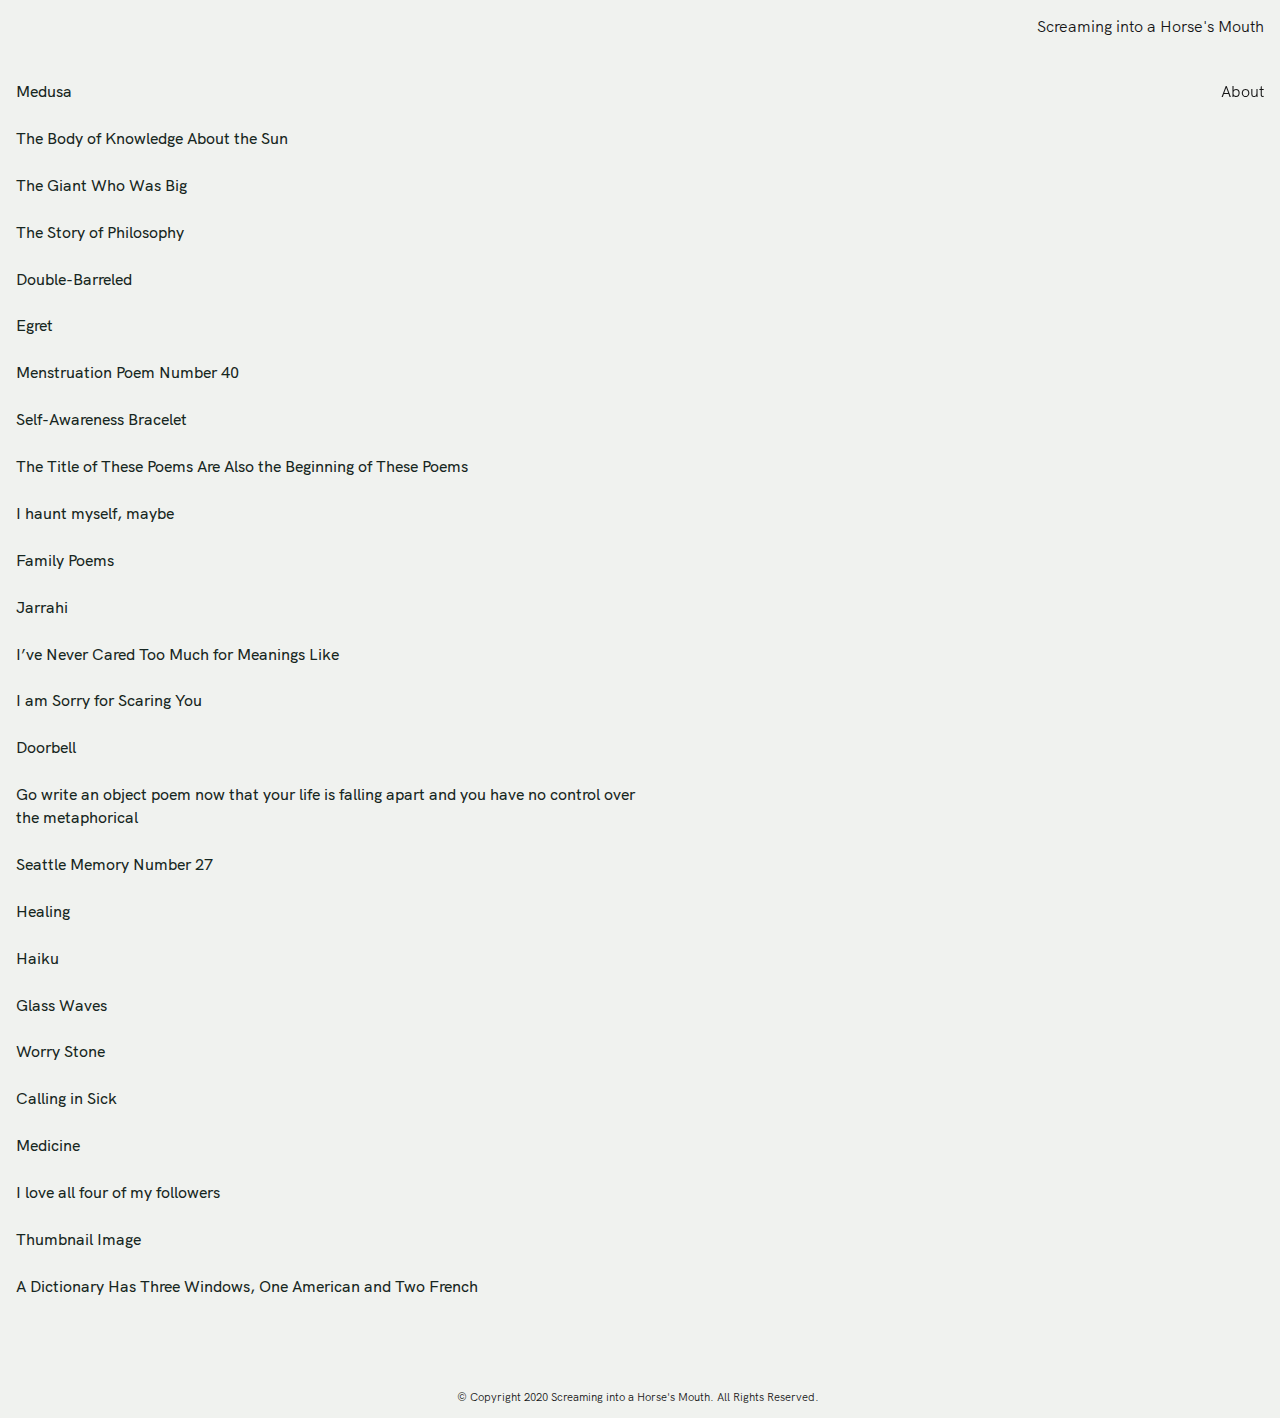
==== commit ac1c4184: "medusa live" ====
--- a/index.html
+++ b/index.html
@@ -12,7 +12,7 @@
   <meta property="og:type" content="website" />
   <meta property="og:title" content="Screaming into a Horse's Mouth" />
   <meta property="og:description" content="Screaming into a Horse's Mouth is a website containing poetry" />
-  <meta property="og:url" content="https://screaming.surge.sh/" />
+  <meta property="og:url" content="https://screamingintoahorsesmouth.com/" />
   <meta property="og:site_name" content="Screaming into a Horse's Mouth" />
   <meta property="og:image" content="https://screamingintoahorsesmouth.com/siahm.png" />
 
@@ -46,6 +46,17 @@
             <div class="shareLink"><span class="share">Share</span></div>
             </div>
           </div> -->
+
+      <div class="piece block" id="zubair1">
+        <span class="pieceTitle">Medusa</span>
+        <div class="content">
+          <p>
+          In the morning, I wish for lava flotsams to sprout around my feet in the shape of a Pentagram. I have nothing too excellent to offer to this world except for my clueless pearl optimism. I sometimes ignore calls because I would rather be a vengeful crab-thing than listen to decorative tales of resignation and travelling. I had a cat called Lulu, but my grandmother gave her away and that’s when I first felt spiderscopic holes blooming fruitfully across my chest. There are bunnies on my mind, and I wish to be the grass they chew on. There is nothing funny about people tripping or falling over, but I still laugh in their contorted faces. I hate the snow because it forces me to pretend I am a bountiful harpoon, discharging in pink affection. Childbirth scares me because what if I shit more than is deemed acceptable in a room full of strangers? What if I become Medusa except tentacles fly out of my uterus, grab my husband by the throat and possessed-spirit-me screams “I WANTED TO MARRY YOUR BROTHER INSTEAD!” What if he leaves me with my poor sobbing naked mole-rat baby, covered in my uterus blobs and placenta sorrows? I will eat my own dried brown blood as my baby is taken away to a better family and I am left husbandless, babyless, happyless, surrounded by the funny beeping of hospital machines, sleepy nurses, and plasters adorned with cartoon dogs and cats.
+          </p>
+        <div class="authorName">Sidrah Zubair</div>
+        <div class="shareLink"><span class="share">Share</span></div>
+        </div>
+      </div>
 
       <div class="piece" id="brodak1">
         <span class="pieceTitle">The Body of Knowledge About the Sun</span>
@@ -769,6 +780,7 @@
           <li>Giacomo Pope</li>
           <li>Zac Smith</li>
           <li>Andrew Weatherhead</li>
+          <li>Sidrah Zubair</li>
         </ul>
       </div>
     </div>
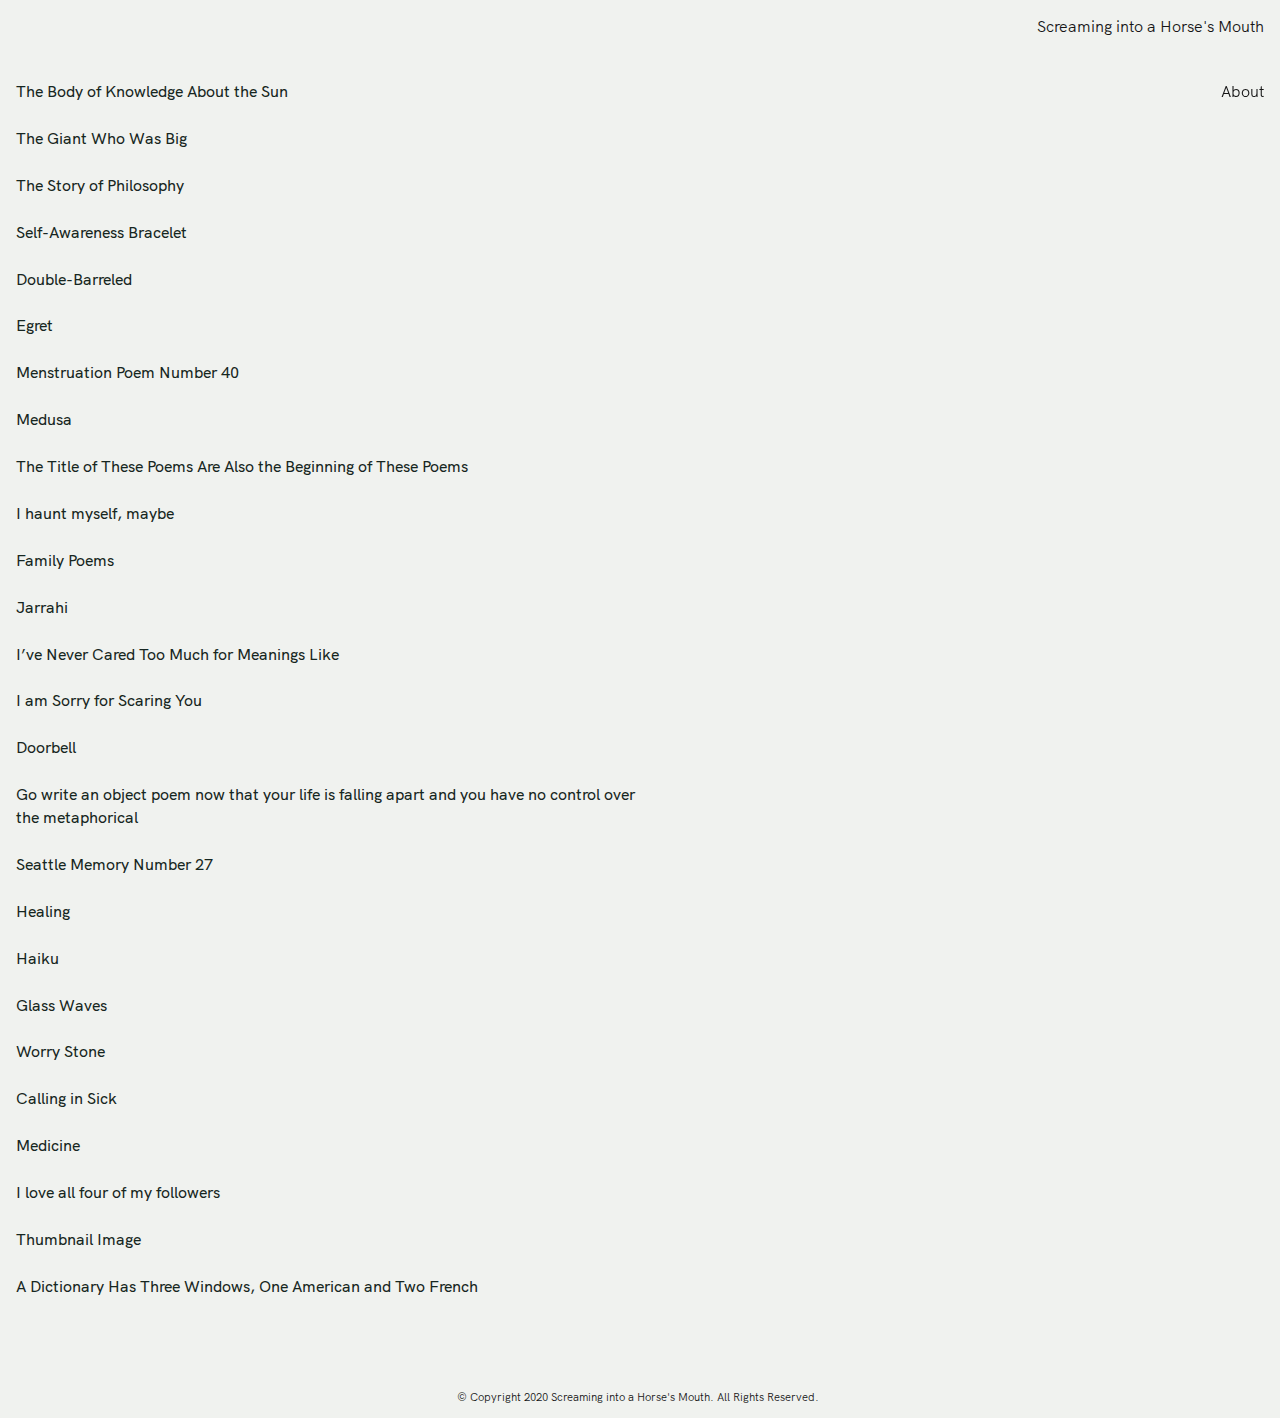
==== commit bc3ccecd: "reorder" ====
--- a/index.html
+++ b/index.html
@@ -47,17 +47,6 @@
             </div>
           </div> -->
 
-      <div class="piece block" id="zubair1">
-        <span class="pieceTitle">Medusa</span>
-        <div class="content">
-          <p>
-          In the morning, I wish for lava flotsams to sprout around my feet in the shape of a Pentagram. I have nothing too excellent to offer to this world except for my clueless pearl optimism. I sometimes ignore calls because I would rather be a vengeful crab-thing than listen to decorative tales of resignation and travelling. I had a cat called Lulu, but my grandmother gave her away and that’s when I first felt spiderscopic holes blooming fruitfully across my chest. There are bunnies on my mind, and I wish to be the grass they chew on. There is nothing funny about people tripping or falling over, but I still laugh in their contorted faces. I hate the snow because it forces me to pretend I am a bountiful harpoon, discharging in pink affection. Childbirth scares me because what if I shit more than is deemed acceptable in a room full of strangers? What if I become Medusa except tentacles fly out of my uterus, grab my husband by the throat and possessed-spirit-me screams “I WANTED TO MARRY YOUR BROTHER INSTEAD!” What if he leaves me with my poor sobbing naked mole-rat baby, covered in my uterus blobs and placenta sorrows? I will eat my own dried brown blood as my baby is taken away to a better family and I am left husbandless, babyless, happyless, surrounded by the funny beeping of hospital machines, sleepy nurses, and plasters adorned with cartoon dogs and cats.
-          </p>
-        <div class="authorName">Sidrah Zubair</div>
-        <div class="shareLink"><span class="share">Share</span></div>
-        </div>
-      </div>
-
       <div class="piece" id="brodak1">
         <span class="pieceTitle">The Body of Knowledge About the Sun</span>
         <div class="content">
@@ -162,66 +151,6 @@
           <br>
           <div class="poemLine">And God is the ghost of a local potentate, just like me.</div>
         <div class="authorName">Andrew Weatherhead</div>
-        <div class="shareLink"><span class="share">Share</span></div>
-        </div>
-      </div>
-
-      <div class="piece" id="knight1">
-        <span class="pieceTitle">Double-Barreled</span>
-        <div class="content">
-          <div class="poemLine">Let our children keep </div>
-          <div class="poemLine">both names I will not lose</div>
-          <div class="poemLine">myself again to love</div>
-          <div class="poemLine">to this idea that I could belong</div>
-          <div class="poemLine">to anyone other than myself</div>
-          <br>
-          <div class="poemLine">Three goats swept to sea</div>
-          <div class="poemLine">by Hurricane Dorian</div>
-          <div class="poemLine">were eventually found alive</div>
-          <div class="poemLine">and bleating &nbsp; Are they the same goats</div>
-          <div class="poemLine">or do they now belong to the sea</div>
-          <div class="poemLine">It’s so easy to say yes</div>
-          <div class="poemLine">and to say no and to never expand</div>
-          <br>
-          <div class="poemLine">on the aftermath &nbsp; how I am so confused</div>
-          <div class="poemLine">my god by every social situation </div>
-          <div class="poemLine">even shaking a hand I question my femininity</div>
-          <div class="poemLine">how I must liken everything to goats</div>
-          <div class="poemLine">as a means of understanding</div>
-          <br>
-          <div class="poemLine">Goats were first domesticated </div>
-          <div class="poemLine">between nine and eleven</div>
-          <div class="poemLine">thousand years ago &nbsp; Help me herd these up</div>
-          <div class="poemLine">all these ancient feelings</div>
-        <div class="authorName">Charlotte Knight</div>
-        <div class="shareLink"><span class="share">Share</span></div>
-        </div>
-      </div>
-
-      <div class="piece" id="andrelczyk2">
-        <span class="pieceTitle">Egret</span>
-        <div class="content">
-
-          <div class="poemLine">two flutes playing two parts</div>
-          <div class="poemLine">of one movement the egret stands on</div>
-          <div class="poemLine">one leg then the other</div>
-
-        <div class="authorName">Mike Andrelczyk</div>
-        <div class="shareLink"><span class="share">Share</span></div>
-        </div>
-      </div>
-
-      <div class="piece" id="knoles1">
-        <span class="pieceTitle">Menstruation Poem Number 40</span>
-        <div class="content">
-          I thought that when my period started, <br>
-          My depression would<br>
-          Flow out of me <br>
-          Like the blood.<br>
-          <br>
-          <br>
-          It’s still here.
-        <div class="authorName">Jessie Knoles</div>
         <div class="shareLink"><span class="share">Share</span></div>
         </div>
       </div>
@@ -284,6 +213,77 @@
         </div>
       </div>
 
+      <div class="piece" id="knight1">
+        <span class="pieceTitle">Double-Barreled</span>
+        <div class="content">
+          <div class="poemLine">Let our children keep </div>
+          <div class="poemLine">both names I will not lose</div>
+          <div class="poemLine">myself again to love</div>
+          <div class="poemLine">to this idea that I could belong</div>
+          <div class="poemLine">to anyone other than myself</div>
+          <br>
+          <div class="poemLine">Three goats swept to sea</div>
+          <div class="poemLine">by Hurricane Dorian</div>
+          <div class="poemLine">were eventually found alive</div>
+          <div class="poemLine">and bleating &nbsp; Are they the same goats</div>
+          <div class="poemLine">or do they now belong to the sea</div>
+          <div class="poemLine">It’s so easy to say yes</div>
+          <div class="poemLine">and to say no and to never expand</div>
+          <br>
+          <div class="poemLine">on the aftermath &nbsp; how I am so confused</div>
+          <div class="poemLine">my god by every social situation </div>
+          <div class="poemLine">even shaking a hand I question my femininity</div>
+          <div class="poemLine">how I must liken everything to goats</div>
+          <div class="poemLine">as a means of understanding</div>
+          <br>
+          <div class="poemLine">Goats were first domesticated </div>
+          <div class="poemLine">between nine and eleven</div>
+          <div class="poemLine">thousand years ago &nbsp; Help me herd these up</div>
+          <div class="poemLine">all these ancient feelings</div>
+        <div class="authorName">Charlotte Knight</div>
+        <div class="shareLink"><span class="share">Share</span></div>
+        </div>
+      </div>
+
+      <div class="piece" id="andrelczyk2">
+        <span class="pieceTitle">Egret</span>
+        <div class="content">
+
+          <div class="poemLine">two flutes playing two parts</div>
+          <div class="poemLine">of one movement the egret stands on</div>
+          <div class="poemLine">one leg then the other</div>
+
+        <div class="authorName">Mike Andrelczyk</div>
+        <div class="shareLink"><span class="share">Share</span></div>
+        </div>
+      </div>
+
+      <div class="piece" id="knoles1">
+        <span class="pieceTitle">Menstruation Poem Number 40</span>
+        <div class="content">
+          I thought that when my period started, <br>
+          My depression would<br>
+          Flow out of me <br>
+          Like the blood.<br>
+          <br>
+          <br>
+          It’s still here.
+        <div class="authorName">Jessie Knoles</div>
+        <div class="shareLink"><span class="share">Share</span></div>
+        </div>
+      </div>
+
+      <div class="piece block" id="zubair1">
+        <span class="pieceTitle">Medusa</span>
+        <div class="content">
+          <p>
+          In the morning, I wish for lava flotsams to sprout around my feet in the shape of a Pentagram. I have nothing too excellent to offer to this world except for my clueless pearl optimism. I sometimes ignore calls because I would rather be a vengeful crab-thing than listen to decorative tales of resignation and travelling. I had a cat called Lulu, but my grandmother gave her away and that’s when I first felt spiderscopic holes blooming fruitfully across my chest. There are bunnies on my mind, and I wish to be the grass they chew on. There is nothing funny about people tripping or falling over, but I still laugh in their contorted faces. I hate the snow because it forces me to pretend I am a bountiful harpoon, discharging in pink affection. Childbirth scares me because what if I shit more than is deemed acceptable in a room full of strangers? What if I become Medusa except tentacles fly out of my uterus, grab my husband by the throat and possessed-spirit-me screams “I WANTED TO MARRY YOUR BROTHER INSTEAD!” What if he leaves me with my poor sobbing naked mole-rat baby, covered in my uterus blobs and placenta sorrows? I will eat my own dried brown blood as my baby is taken away to a better family and I am left husbandless, babyless, happyless, surrounded by the funny beeping of hospital machines, sleepy nurses, and plasters adorned with cartoon dogs and cats.
+          </p>
+        <div class="authorName">Sidrah Zubair</div>
+        <div class="shareLink"><span class="share">Share</span></div>
+        </div>
+      </div>
+
       <div class="piece" id="gonzalez1">
         <span class="pieceTitle">The Title of These Poems Are Also the Beginning of These Poems</span>
         <div class="content">
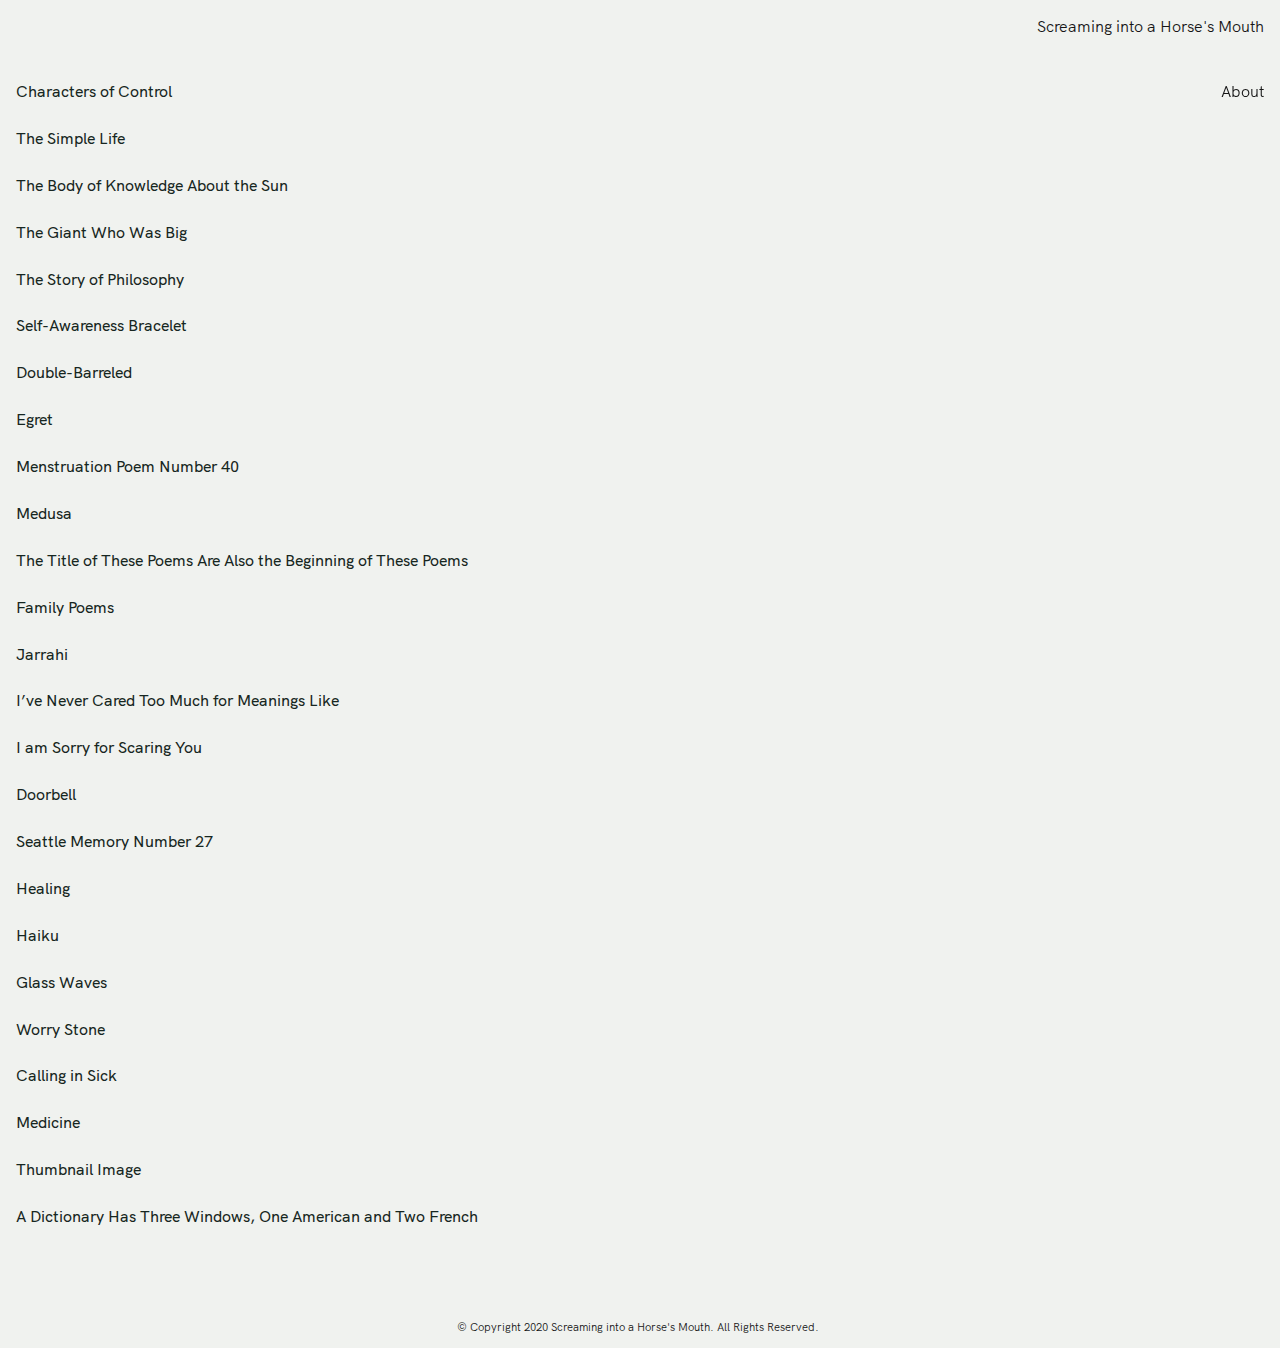
==== commit a7e21555: "deleted en poems" ====
--- a/index.html
+++ b/index.html
@@ -46,6 +46,52 @@
             <div class="shareLink"><span class="share">Share</span></div>
             </div>
           </div> -->
+
+        <div class="piece block" id="regel1">
+          <span class="pieceTitle">Characters of Control</span>
+          <div class="content">
+          <div class="poemLine"><em>(For Deniz Unal)</em></div>
+          <br><br>
+
+          <div class="poemLine">I saw a business woman crawl into the body of an animal </div>
+          <div class="poemLine">She was sweating and screaming, saying “ahhhh” and then “mmmm”</div>
+          <div class="poemLine">I watched this happen through a peephole in public, drinking a beer</div>
+          <div class="poemLine">Feeling my belly swell against my dress. Like a laughing haemorrhoid </div>
+          <div class="poemLine">The woman danced, freed by the flabbiness of her harm</div>
+          <br>
+          <div class="poemLine">I want to be touched like that</div>
+          <div class="poemLine">To have my head pushed forward into a cream pie, or to sit </div>
+          <div class="poemLine">On the face of a teddy bear, have it paw my breasts </div>
+          <div class="poemLine">With its fingers, fingers which are its full fist, arm</div>
+          <div class="poemLine">Like how babies touch with their whole hand</div>
+          <div class="poemLine">Or how a toddler moves like a cockerel, all stomach </div>
+          <div class="poemLine">Voluptuous and comic. </div>
+
+          <div class="authorName">Hannah Regel</div>
+          <div class="shareLink"><span class="share">Share</span></div>
+          </div>
+        </div>
+
+
+
+        <div class="piece block" id="regel2">
+          <span class="pieceTitle">The Simple Life</span>
+          <div class="content">
+          <div class="poemLine">He said get over here, but first he grunted </div>
+          <div class="poemLine">a little erotic prickle, that grunt: like a penis </div>
+          <div class="poemLine">twitching in sleep, to get</div>
+          <div class="poemLine">he said where’s your face, </div>
+          <div class="poemLine">then put himself inside it. As a child </div>
+          <div class="poemLine">that was how everything reached my mouth; </div>
+          <div class="poemLine">from a love to please and impress: </div>
+          <div class="poemLine">black olives, salted anchovies, even snails once. </div>
+          <div class="poemLine">Isn’t she curious? And now </div>
+          <div class="poemLine">here you are! </div>
+
+          <div class="authorName">Hannah Regel</div>
+          <div class="shareLink"><span class="share">Share</span></div>
+          </div>
+        </div>
 
       <div class="piece" id="brodak1">
         <span class="pieceTitle">The Body of Knowledge About the Sun</span>
@@ -338,26 +384,6 @@
         </div>
       </div>
 
-      <div class="piece" id="nicol2">
-        <span class="pieceTitle">I haunt myself, maybe</span>
-        <div class="content">
-          <div class="poemLine">I’m watching Jaquie light her cigarette,</div>
-          <div class="poemLine">and the way her roots are showing.</div>
-          <br>
-          <div class="poemLine">I feel I’m rotting, stuck above ground,</div>
-          <div class="poemLine">a musk layer on everything.</div>
-          <br>
-          <div class="poemLine">Like pulling maggots out,</div>
-          <div class="poemLine">can’t tell her my hands are full;</div>
-          <div class="poemLine">mouth full of mold?</div>
-          <br>
-          <div class="poemLine">Speaking slow to her now,</div>
-          <div class="poemLine">aware of things coming out.</div>
-        <div class="authorName">Emily Nicol</div>
-        <div class="shareLink"><span class="share">Share</span></div>
-        </div>
-      </div>
-
       <div class="piece" id="zsmith1">
         <span class="pieceTitle">Family Poems</span>
         <div class="content">
@@ -498,26 +524,6 @@
         <div class="shareLink"><span class="share">Share</span></div>
         </div>
       </div>
-
-      <div class="piece" id="nicol1">
-        <span class="pieceTitle">Go write an object poem now that your life is falling apart and you have no control over the metaphorical</span>
-        <div class="content">
-          <div class="poemLine">dildo in the sink</div>
-          <div class="poemLine">with two weeks of dishes.</div>
-          <br>
-          <div class="poemLine">lost the ability to eat vegetables;</div>
-          <div class="poemLine">i tried chincharrones.</div>
-          <br>
-          <div class="poemLine">a mouth full of frozen</div>
-          <div class="poemLine">food from the gas station.</div>
-          <br>
-          <div class="poemLine">i ate it all;</div>
-          <div class="poemLine">i don’t even feel bad;</div>
-        <div class="authorName">Emily Nicol</div>
-        <div class="shareLink"><span class="share">Share</span></div>
-        </div>
-      </div>
-
 
       <div class="piece" id="knoles2">
         <span class="pieceTitle">Seattle Memory Number 27</span>
@@ -673,15 +679,6 @@
         </div>
       </div>
 
-      <div class="piece block" id=nicol3>
-        <span class="pieceTitle">I love all four of my followers</span>
-        <div class="content">
-          What if every new tweet of mine was just taking screenshots of a word document? What if I said there is no boredom quite like the boredom of wanting to die? What if I said I would defend an un-celebration of new years? What if I said “I am concerned with the narrative?” What if I ate myself? What about the Haitian Revolution? What about the immediate reproducibility of the reposting of the reblogging of the retweeting? What if Cotton Mather masturbated? What is my self-portrait in trash? What kind of Accumulation will be the Accumulation we can point to and say “there is the Decadence, there is the Ruination?” What if we brought back the processions of flagellants? What person believes another person who says their favorite director is Fellini? What is an American soul? What is the resting speed of an auctioneer’s voice? What is with these moneyed white girls with liberal arts degrees having the aesthetic of “I can carefully curate my fetishization of poverty?” What is my self without the text? What it the best time of day for throwing up? What kind of shit will I have next? What is my self without my body? What if I changed my name to Antigone? What if I ate that? What would I be like without a name? What kinds of grief can be indexed? What will be the menu of the Last Dinner Party of 2020? What is a president? What is this if not publishing? What’s good?
-        <div class="authorName">Emily Nicol</div>
-        <div class="shareLink"><span class="share">Share</span></div>
-        </div>
-      </div>
-
       <div class="piece" id="andrelczyk3">
         <span class="pieceTitle">Thumbnail Image</span>
         <div class="content">
@@ -776,8 +773,8 @@
           <li>Jessie Knoles</li>
           <li>Babak Lakghomi</li>
           <li>John Maradik</li>
-          <li>Emily Nicol</li>
           <li>Giacomo Pope</li>
+          <li>Hannah Regel</li>
           <li>Zac Smith</li>
           <li>Andrew Weatherhead</li>
           <li>Sidrah Zubair</li>
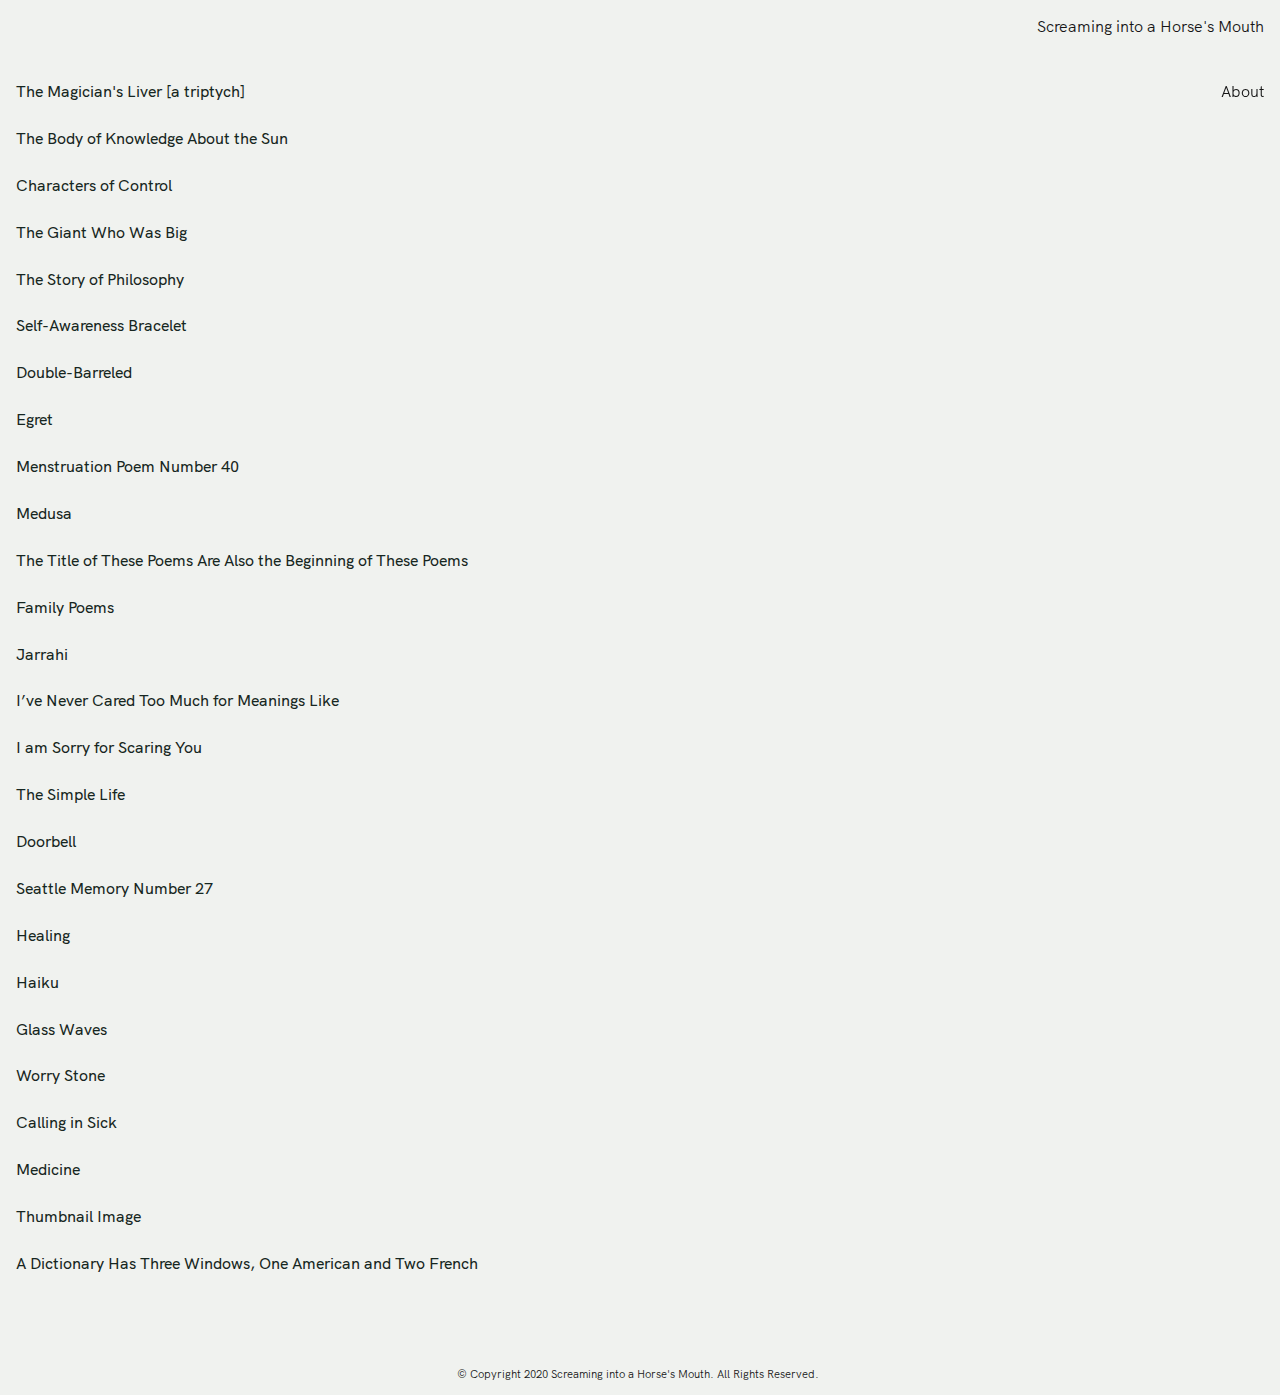
==== commit 1c38e81f: "ben stories" ====
--- a/index.html
+++ b/index.html
@@ -47,51 +47,47 @@
             </div>
           </div> -->
 
-        <div class="piece block" id="regel1">
-          <span class="pieceTitle">Characters of Control</span>
+        <div class="piece" id="niespodziany1">
+          <span class="pieceTitle">The Magician's Liver [a triptych]</span>
           <div class="content">
-          <div class="poemLine"><em>(For Deniz Unal)</em></div>
-          <br><br>
-
-          <div class="poemLine">I saw a business woman crawl into the body of an animal </div>
-          <div class="poemLine">She was sweating and screaming, saying “ahhhh” and then “mmmm”</div>
-          <div class="poemLine">I watched this happen through a peephole in public, drinking a beer</div>
-          <div class="poemLine">Feeling my belly swell against my dress. Like a laughing haemorrhoid </div>
-          <div class="poemLine">The woman danced, freed by the flabbiness of her harm</div>
-          <br>
-          <div class="poemLine">I want to be touched like that</div>
-          <div class="poemLine">To have my head pushed forward into a cream pie, or to sit </div>
-          <div class="poemLine">On the face of a teddy bear, have it paw my breasts </div>
-          <div class="poemLine">With its fingers, fingers which are its full fist, arm</div>
-          <div class="poemLine">Like how babies touch with their whole hand</div>
-          <div class="poemLine">Or how a toddler moves like a cockerel, all stomach </div>
-          <div class="poemLine">Voluptuous and comic. </div>
-
-          <div class="authorName">Hannah Regel</div>
+          <span>"I saw a magician in the house." &mdash; <em>Borgman</em></span>
+          <br><br><br>
+
+            <h3>Blueprints to Begin</h3>
+
+            <br>
+
+            <p class="thin">
+            In the giant shoe there lives the magician. In the shoe is where he was born. His mother ages along the laces. His father they buried in the heel. Late at night, the magician spits up cards and sharpens cardboard hearts. The shoe is so large that they later add stairs.
+            </p>
+
+            <br>
+            <br>
+
+            <h3>First Gig with Lake Intermission</h3>
+
+            <br>
+
+            <p class="thin">
+            The magician makes his assistant's body disappear but keeps her hands and legs. The town crowd applauds as if God walked into the room. The blood in the canoe fills and pours over. The canoe sinks. The red blends with the lake and makes it a darker lake, a subtle change that remains unnoticed. When the curtain closes the magician's assistant puts back on her body. She is in a rush about what goes where and leaves the theater with a bucket.
+            </p>
+
+            <br>
+            <br>
+
+            <h3>Grieving the Leaving of His Assistant</h3>
+
+            <br>
+
+            <p class="thin">
+            The magician sits with the trees and believes in the outcome of absence. The magician's horse is famished. Together, the two spoon beetroot soup. Nightly, the magician swallows rope. So much rope. It's his only magic left.
+            </p>
+
+          <div class="authorName">Benjamin Niespodziany</div>
           <div class="shareLink"><span class="share">Share</span></div>
           </div>
         </div>
 
-
-
-        <div class="piece block" id="regel2">
-          <span class="pieceTitle">The Simple Life</span>
-          <div class="content">
-          <div class="poemLine">He said get over here, but first he grunted </div>
-          <div class="poemLine">a little erotic prickle, that grunt: like a penis </div>
-          <div class="poemLine">twitching in sleep, to get</div>
-          <div class="poemLine">he said where’s your face, </div>
-          <div class="poemLine">then put himself inside it. As a child </div>
-          <div class="poemLine">that was how everything reached my mouth; </div>
-          <div class="poemLine">from a love to please and impress: </div>
-          <div class="poemLine">black olives, salted anchovies, even snails once. </div>
-          <div class="poemLine">Isn’t she curious? And now </div>
-          <div class="poemLine">here you are! </div>
-
-          <div class="authorName">Hannah Regel</div>
-          <div class="shareLink"><span class="share">Share</span></div>
-          </div>
-        </div>
 
       <div class="piece" id="brodak1">
         <span class="pieceTitle">The Body of Knowledge About the Sun</span>
@@ -135,6 +131,31 @@
           <div class="poemLine">we paint it.</div>
 
         <div class="authorName">Molly Brodak</div>
+        <div class="shareLink"><span class="share">Share</span></div>
+        </div>
+      </div>
+
+      <div class="piece block" id="regel1">
+        <span class="pieceTitle">Characters of Control</span>
+        <div class="content">
+        <div class="poemLine"><em>(For Deniz Unal)</em></div>
+        <br><br>
+
+        <div class="poemLine">I saw a business woman crawl into the body of an animal </div>
+        <div class="poemLine">She was sweating and screaming, saying “ahhhh” and then “mmmm”</div>
+        <div class="poemLine">I watched this happen through a peephole in public, drinking a beer</div>
+        <div class="poemLine">Feeling my belly swell against my dress. Like a laughing haemorrhoid </div>
+        <div class="poemLine">The woman danced, freed by the flabbiness of her harm</div>
+        <br>
+        <div class="poemLine">I want to be touched like that</div>
+        <div class="poemLine">To have my head pushed forward into a cream pie, or to sit </div>
+        <div class="poemLine">On the face of a teddy bear, have it paw my breasts </div>
+        <div class="poemLine">With its fingers, fingers which are its full fist, arm</div>
+        <div class="poemLine">Like how babies touch with their whole hand</div>
+        <div class="poemLine">Or how a toddler moves like a cockerel, all stomach </div>
+        <div class="poemLine">Voluptuous and comic. </div>
+
+        <div class="authorName">Hannah Regel</div>
         <div class="shareLink"><span class="share">Share</span></div>
         </div>
       </div>
@@ -507,6 +528,25 @@
         </div>
       </div>
 
+      <div class="piece block" id="regel2">
+        <span class="pieceTitle">The Simple Life</span>
+        <div class="content">
+        <div class="poemLine">He said get over here, but first he grunted </div>
+        <div class="poemLine">a little erotic prickle, that grunt: like a penis </div>
+        <div class="poemLine">twitching in sleep, to get</div>
+        <div class="poemLine">he said where’s your face, </div>
+        <div class="poemLine">then put himself inside it. As a child </div>
+        <div class="poemLine">that was how everything reached my mouth; </div>
+        <div class="poemLine">from a love to please and impress: </div>
+        <div class="poemLine">black olives, salted anchovies, even snails once. </div>
+        <div class="poemLine">Isn’t she curious? And now </div>
+        <div class="poemLine">here you are! </div>
+
+        <div class="authorName">Hannah Regel</div>
+        <div class="shareLink"><span class="share">Share</span></div>
+        </div>
+      </div>
+
       <div class="piece" id="brodak2">
         <span class="pieceTitle">Doorbell</span>
         <div class="content">
@@ -773,6 +813,7 @@
           <li>Jessie Knoles</li>
           <li>Babak Lakghomi</li>
           <li>John Maradik</li>
+          <li>Benjamin Niespodziany</li>
           <li>Giacomo Pope</li>
           <li>Hannah Regel</li>
           <li>Zac Smith</li>
--- a/style.css
+++ b/style.css
@@ -1,5 +1,3 @@
-@import url('https://fonts.googleapis.com/css?family=Work+Sans:700');
-
 @font-face {
 font-family: "hk-grotesk";
 src:
@@ -93,6 +91,11 @@
   display: flex;
   flex-direction: row;
   justify-content: space-between;
+}
+
+.thin{
+  width: 18em;
+  text-align: justify;
 }
 
 /*
@@ -377,6 +380,10 @@
     padding-left: 0;
   }
 
+  .thin{
+    width: auto;
+  }
+
 
 
   /*
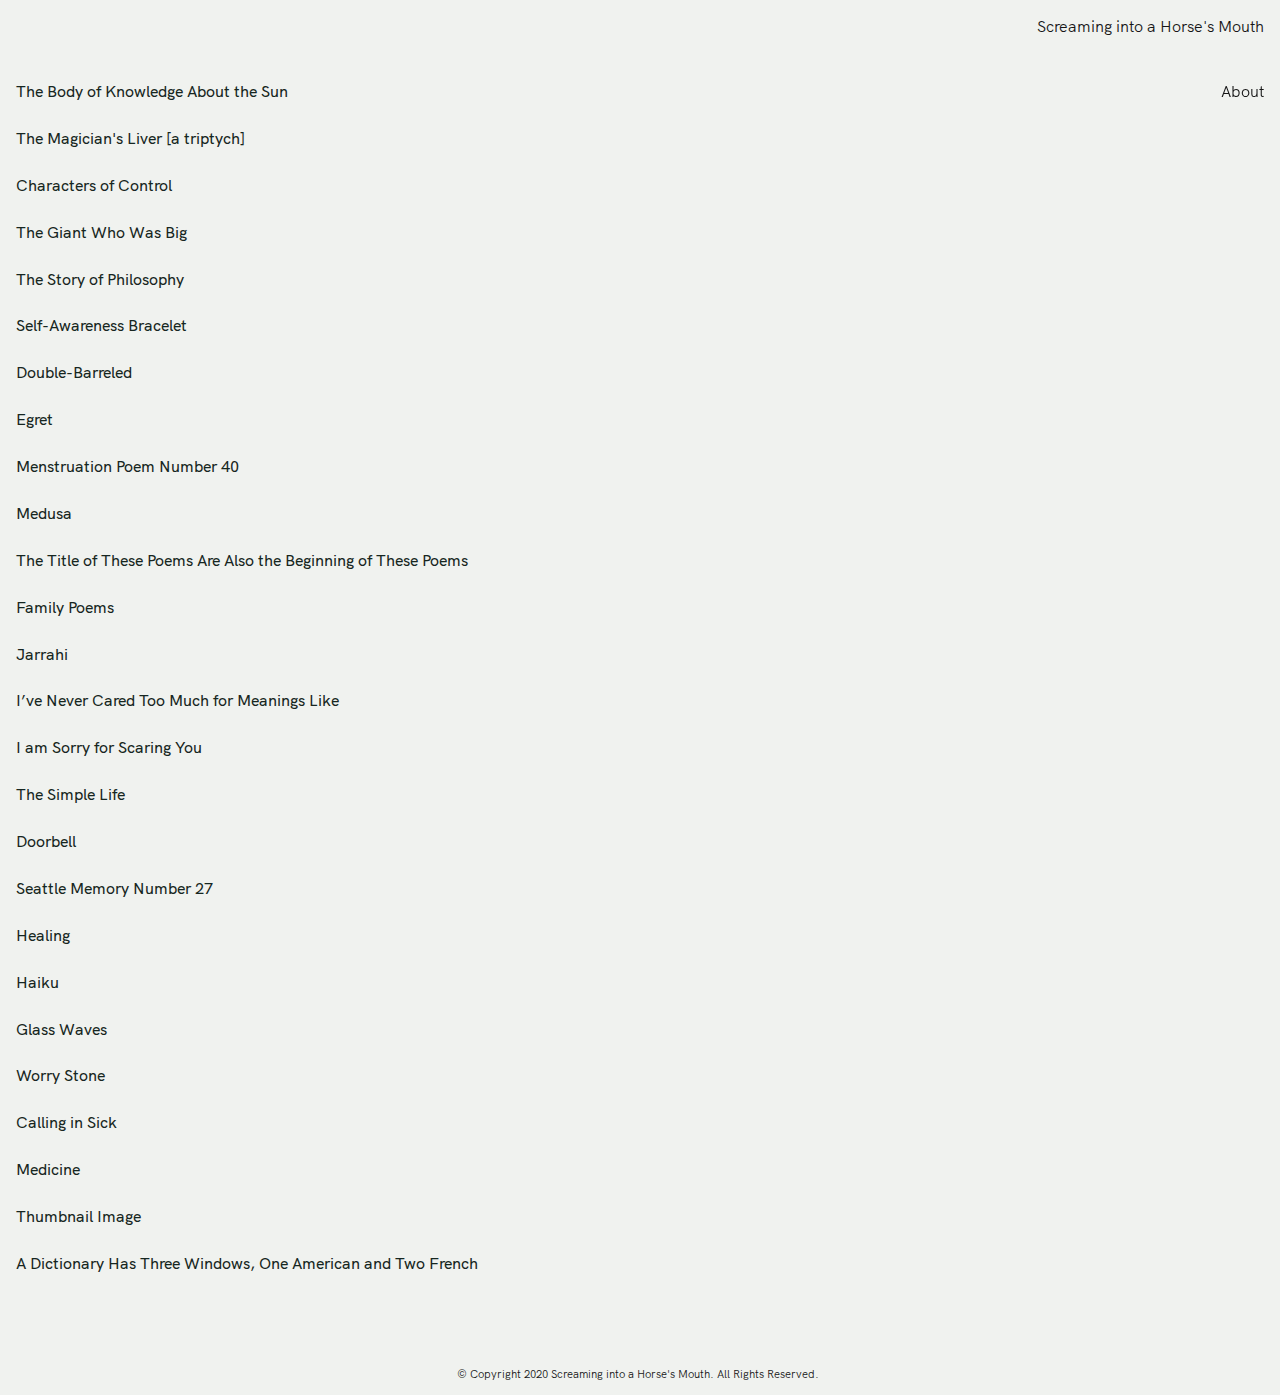
==== commit fc6040e7: "rearrange" ====
--- a/index.html
+++ b/index.html
@@ -47,7 +47,54 @@
             </div>
           </div> -->
 
-        <div class="piece" id="niespodziany1">
+
+      <div class="piece" id="brodak1">
+        <span class="pieceTitle">The Body of Knowledge About the Sun</span>
+        <div class="content">
+
+          <div class="poemLine">Some matter</div>
+          <div class="poemLine">just turned around</div>
+          <div class="poemLine">very slowly</div>
+          <div class="poemLine">to regard itself.</div>
+          <br>
+          <div class="poemLine">Crows barked</div>
+          <div class="poemLine">in every direction</div>
+          <div class="poemLine">for hundreds of years.</div>
+          <br>
+          <div class="poemLine"><i>Where *are we*</i></div>
+          <div class="poemLine"><i>right now?</i> Someone asked</div>
+          <div class="poemLine">in workshop. <i>Who</i></div>
+          <br>
+          <div class="poemLine"><i>is the *you*?</i></div>
+          <br>
+          <div class="poemLine">Matter bonded, and </div>
+          <div class="poemLine">“no one” knows why.</div>
+          <div class="poemLine">To violently and permanently</div>
+          <div class="poemLine">separate it, well,</div>
+          <br>
+          <div class="poemLine">imagine how painters</div>
+          <div class="poemLine">were once forced to paint the sun!</div>
+          <br>
+          <div class="poemLine">Rothko said to stand <i>18 inches</i></div>
+          <div class="poemLine">from his paintings in order to see them.</div>
+          <br>
+          <div class="poemLine">The sun is unviewable.</div>
+          <br>
+          <div class="poemLine">No consolation.</div>
+          <div class="poemLine">No menacing spirit.</div>
+          <br>
+          <div class="poemLine">It gives</div>
+          <div class="poemLine">everything.</div>
+          <div class="poemLine">Still</div>
+          <br>
+          <div class="poemLine">we paint it.</div>
+
+        <div class="authorName">Molly Brodak</div>
+        <div class="shareLink"><span class="share">Share</span></div>
+        </div>
+      </div>
+
+      <div class="piece" id="niespodziany1">
           <span class="pieceTitle">The Magician's Liver [a triptych]</span>
           <div class="content">
           <span>"I saw a magician in the house." &mdash; <em>Borgman</em></span>
@@ -87,53 +134,6 @@
           <div class="shareLink"><span class="share">Share</span></div>
           </div>
         </div>
-
-
-      <div class="piece" id="brodak1">
-        <span class="pieceTitle">The Body of Knowledge About the Sun</span>
-        <div class="content">
-
-          <div class="poemLine">Some matter</div>
-          <div class="poemLine">just turned around</div>
-          <div class="poemLine">very slowly</div>
-          <div class="poemLine">to regard itself.</div>
-          <br>
-          <div class="poemLine">Crows barked</div>
-          <div class="poemLine">in every direction</div>
-          <div class="poemLine">for hundreds of years.</div>
-          <br>
-          <div class="poemLine"><i>Where *are we*</i></div>
-          <div class="poemLine"><i>right now?</i> Someone asked</div>
-          <div class="poemLine">in workshop. <i>Who</i></div>
-          <br>
-          <div class="poemLine"><i>is the *you*?</i></div>
-          <br>
-          <div class="poemLine">Matter bonded, and </div>
-          <div class="poemLine">“no one” knows why.</div>
-          <div class="poemLine">To violently and permanently</div>
-          <div class="poemLine">separate it, well,</div>
-          <br>
-          <div class="poemLine">imagine how painters</div>
-          <div class="poemLine">were once forced to paint the sun!</div>
-          <br>
-          <div class="poemLine">Rothko said to stand <i>18 inches</i></div>
-          <div class="poemLine">from his paintings in order to see them.</div>
-          <br>
-          <div class="poemLine">The sun is unviewable.</div>
-          <br>
-          <div class="poemLine">No consolation.</div>
-          <div class="poemLine">No menacing spirit.</div>
-          <br>
-          <div class="poemLine">It gives</div>
-          <div class="poemLine">everything.</div>
-          <div class="poemLine">Still</div>
-          <br>
-          <div class="poemLine">we paint it.</div>
-
-        <div class="authorName">Molly Brodak</div>
-        <div class="shareLink"><span class="share">Share</span></div>
-        </div>
-      </div>
 
       <div class="piece block" id="regel1">
         <span class="pieceTitle">Characters of Control</span>
